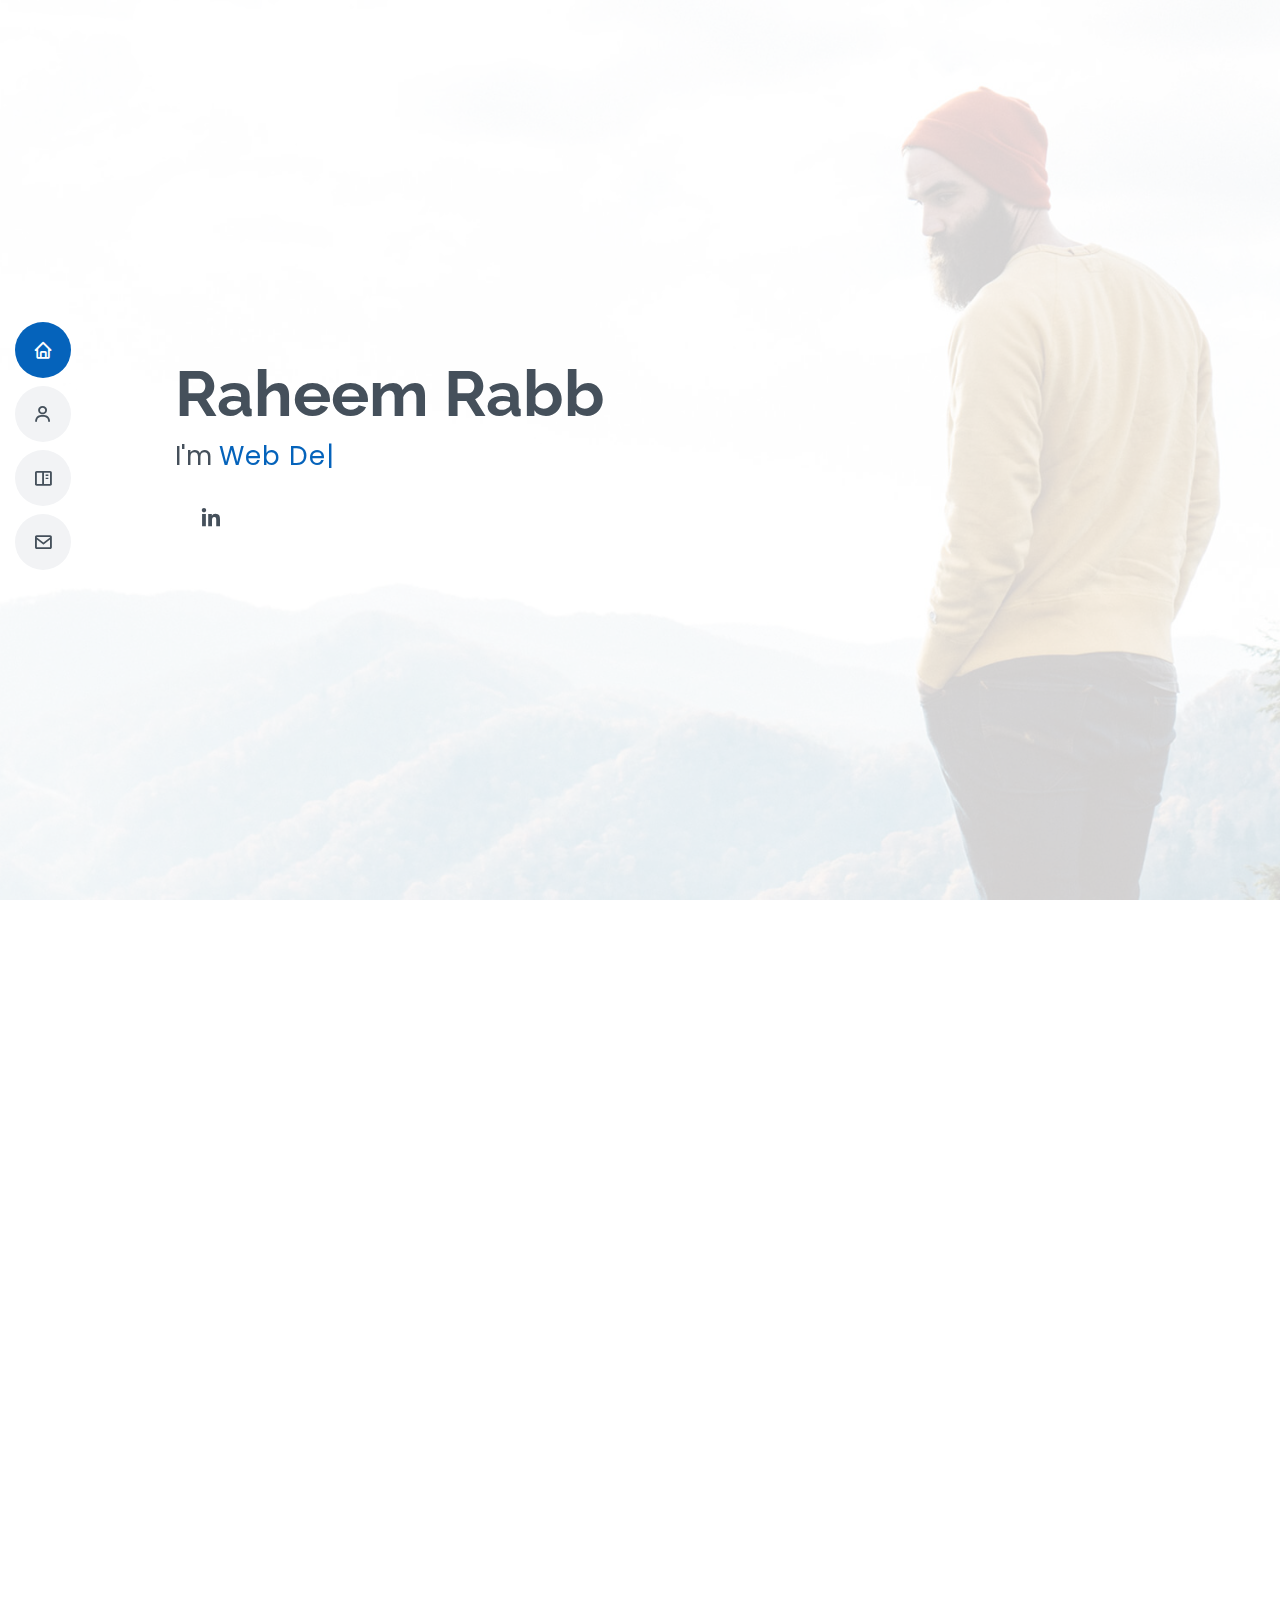
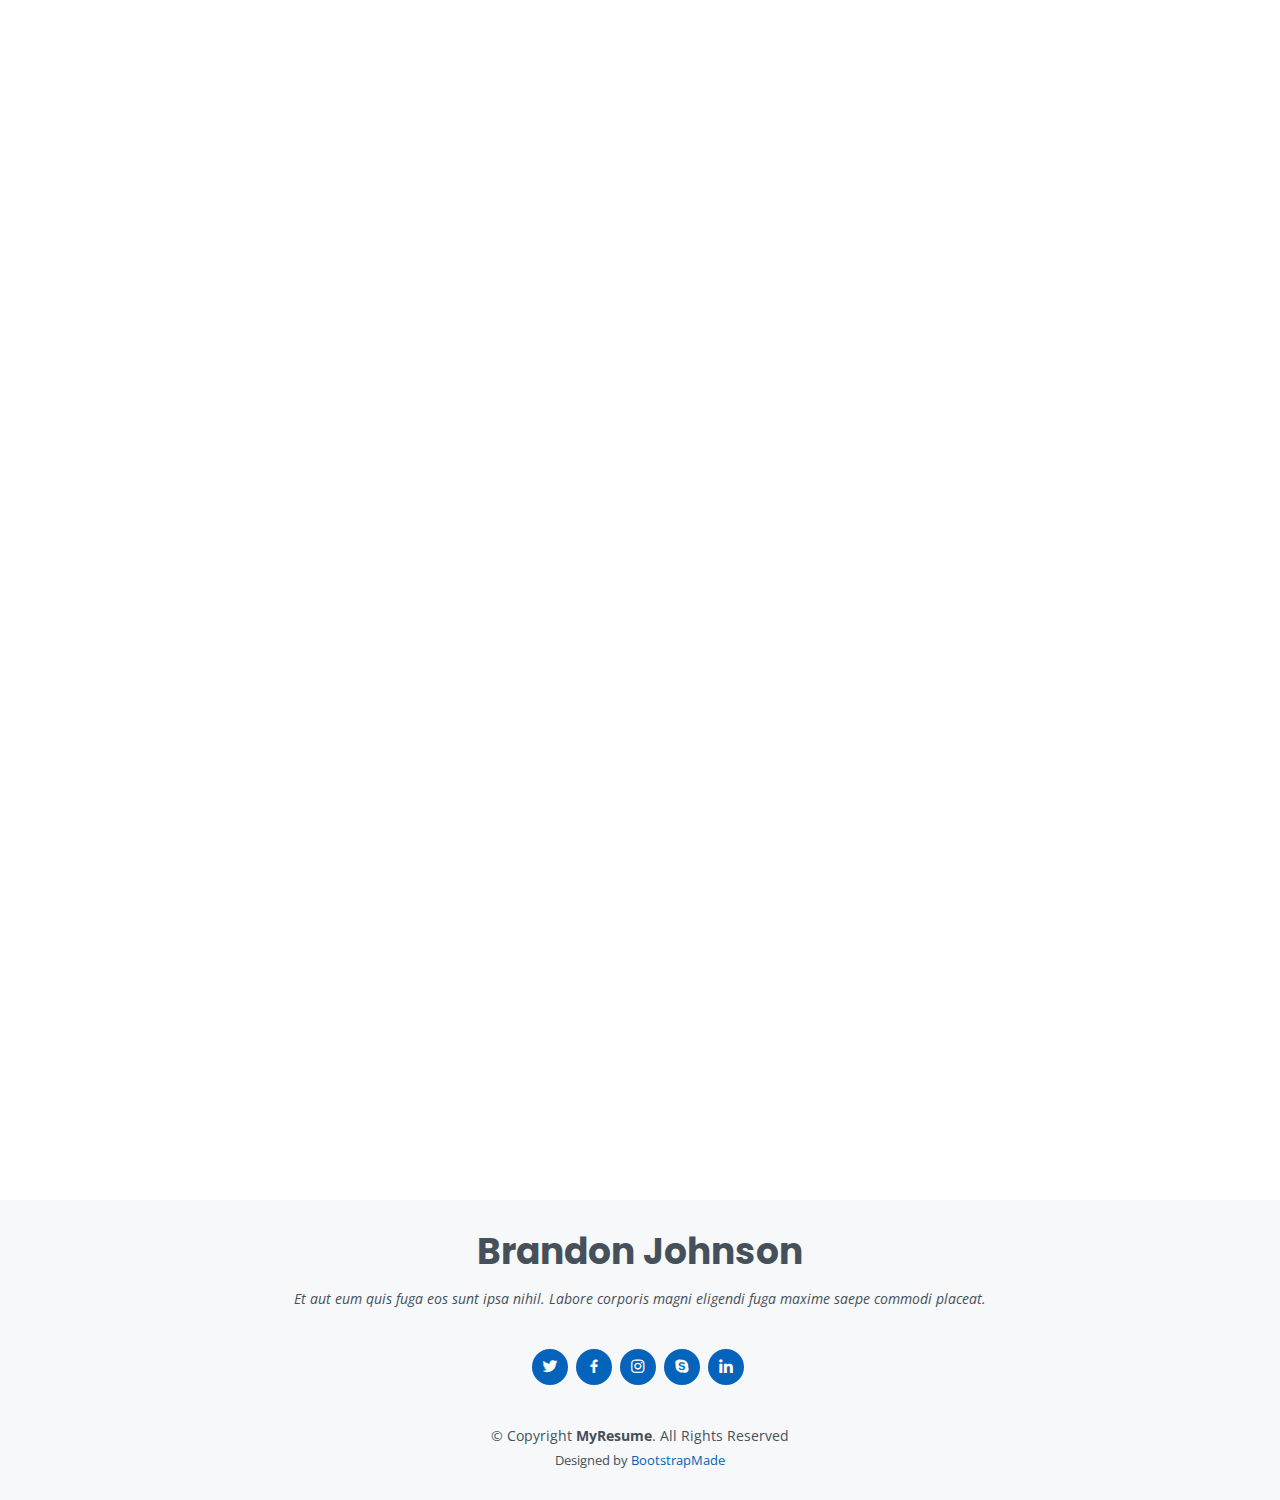
==== index.html @ be74f5a4 "Navbar.2" ====
<!DOCTYPE html>
<html lang="en">

<head>
  <meta charset="utf-8">
  <meta content="width=device-width, initial-scale=1.0" name="viewport">

  <title>MyResume Bootstrap Template - Index</title>
  <meta content="" name="description">
  <meta content="" name="keywords">

  <!-- Favicons -->
  <link href="assets/img/favicon.png" rel="icon">
  <link href="assets/img/apple-touch-icon.png" rel="apple-touch-icon">

  <!-- Google Fonts -->
  <link href="https://fonts.googleapis.com/css?family=Open+Sans:300,300i,400,400i,600,600i,700,700i|Raleway:300,300i,400,400i,500,500i,600,600i,700,700i|Poppins:300,300i,400,400i,500,500i,600,600i,700,700i" rel="stylesheet">

  <!-- Vendor CSS Files -->
  <link href="assets/vendor/bootstrap/css/bootstrap.min.css" rel="stylesheet">
  <link href="assets/vendor/icofont/icofont.min.css" rel="stylesheet">
  <link href="assets/vendor/boxicons/css/boxicons.min.css" rel="stylesheet">
  <link href="assets/vendor/venobox/venobox.css" rel="stylesheet">
  <link href="assets/vendor/owl.carousel/assets/owl.carousel.min.css" rel="stylesheet">
  <link href="assets/vendor/aos/aos.css" rel="stylesheet">

  <!-- Template Main CSS File -->
  <link href="assets/css/style.css" rel="stylesheet">

  <!-- =======================================================
  * Template Name: MyResume - v2.2.1
  * Template URL: https://bootstrapmade.com/free-html-bootstrap-template-my-resume/
  * Author: BootstrapMade.com
  * License: https://bootstrapmade.com/license/
  ======================================================== -->
</head>

<body>

  <!-- ======= Mobile nav toggle button ======= -->
  <button type="button" class="mobile-nav-toggle d-xl-none"><i class="icofont-navigation-menu"></i></button>

  <!-- ======= Header ======= -->
  <header id="header" class="d-flex flex-column justify-content-center">

    <nav class="nav-menu">
      <ul>
        <li class="active"><a href="#hero"><i class="bx bx-home"></i> <span>Home</span></a></li>
        <li><a href="#about"><i class="bx bx-user"></i> <span>About</span></a></li>
        <li><a href="#portfolio"><i class="bx bx-book-content"></i> <span>Portfolio</span></a></li>
        <li><a href="#contact"><i class="bx bx-envelope"></i> <span>Contact</span></a></li>
      </ul>
    </nav><!-- .nav-menu -->

  </header><!-- End Header -->

  <!-- ======= Hero Section ======= -->
  <section id="hero" class="d-flex flex-column justify-content-center">
    <div class="container" data-aos="zoom-in" data-aos-delay="100">
      <h1>Raheem Rabb</h1>
      <p>I'm <span class="typed" data-typed-items="Web Developer"></span></p>
      <div class="social-links">
        <a href="#" class="GitHub"><i class="bx bxl-GitHub"></i></a>
        <a href="#" class="linkedin"><i class="bx bxl-linkedin"></i></a>
      </div>
    </div>
  </section><!-- End Hero -->

  <main id="main">

    <!-- ======= About Section ======= -->
    <section id="about" class="about">
      <div class="container" data-aos="fade-up">

        <div class="section-title">
          <h2>About</h2>
          <p>hah dolores commodi suscipit. Necessitatibus eius consequatur ex aliquid fuga eum quidem. Sit sint consectetur velit. Quisquam quos quisquam cupiditate. Et nemo qui impedit suscipit alias ea. Quia fugiat sit in iste officiis commodi quidem hic quas.</p>
        </div>

        <div class="row">
          <div class="col-lg-4">
            <img src="assets/img/profile-img.jpg" class="img-fluid" alt="">
          </div>
          <div class="col-lg-8 pt-4 pt-lg-0 content">
            <h3>UI/UX Designer &amp; Web Developer.</h3>
            <p class="font-italic">
              Lorem ipsum dolor sit amet, consectetur adipiscing elit, sed do eiusmod tempor incididunt ut labore et dolore
              magna aliqua.
            </p>
            <div class="row">
              <div class="col-lg-6">
                <ul>
                  <li><i class="icofont-rounded-right"></i> <strong>Birthday:</strong> 1 May 1995</li>
                  <li><i class="icofont-rounded-right"></i> <strong>Website:</strong> www.example.com</li>
                  <li><i class="icofont-rounded-right"></i> <strong>Phone:</strong> +123 456 7890</li>
                  <li><i class="icofont-rounded-right"></i> <strong>City:</strong> City : New York, USA</li>
                </ul>
              </div>
              <div class="col-lg-6">
                <ul>
                  <li><i class="icofont-rounded-right"></i> <strong>Age:</strong> 30</li>
                  <li><i class="icofont-rounded-right"></i> <strong>Degree:</strong> Master</li>
                  <li><i class="icofont-rounded-right"></i> <strong>PhEmailone:</strong> email@example.com</li>
                  <li><i class="icofont-rounded-right"></i> <strong>Freelance:</strong> Available</li>
                </ul>
              </div>
            </div>
            <p>
              Officiis eligendi itaque labore et dolorum mollitia officiis optio vero. Quisquam sunt adipisci omnis et ut. Nulla accusantium dolor incidunt officia tempore. Et eius omnis.
              Cupiditate ut dicta maxime officiis quidem quia. Sed et consectetur qui quia repellendus itaque neque. Aliquid amet quidem ut quaerat cupiditate. Ab et eum qui repellendus omnis culpa magni laudantium dolores.
            </p>
          </div>
        </div>

      </div>
    </section><!-- End About Section -->

    <!-- ======= Facts Section ======= -->
    <section id="facts" class="facts">
      <div class="container" data-aos="fade-up">

        <div class="section-title">
          <h2>Facts</h2>
          <p>Magnam dolores commodi suscipit. Necessitatibus eius consequatur ex aliquid fuga eum quidem. Sit sint consectetur velit. Quisquam quos quisquam cupiditate. Et nemo qui impedit suscipit alias ea. Quia fugiat sit in iste officiis commodi quidem hic quas.</p>
        </div>

        <div class="row">

          <div class="col-lg-3 col-md-6">
            <div class="count-box">
              <i class="icofont-simple-smile"></i>
              <span data-toggle="counter-up">232</span>
              <p>Happy Clients</p>
            </div>
          </div>

          <div class="col-lg-3 col-md-6 mt-5 mt-md-0">
            <div class="count-box">
              <i class="icofont-document-folder"></i>
              <span data-toggle="counter-up">521</span>
              <p>Projects</p>
            </div>
          </div>

          <div class="col-lg-3 col-md-6 mt-5 mt-lg-0">
            <div class="count-box">
              <i class="icofont-live-support"></i>
              <span data-toggle="counter-up">1,463</span>
              <p>Hours Of Support</p>
            </div>
          </div>

          <div class="col-lg-3 col-md-6 mt-5 mt-lg-0">
            <div class="count-box">
              <i class="icofont-users-alt-5"></i>
              <span data-toggle="counter-up">15</span>
              <p>Hard Workers</p>
            </div>
          </div>

        </div>

      </div>
    </section><!-- End Facts Section -->

    <!-- ======= Skills Section ======= -->
    <section id="skills" class="skills section-bg">
      <div class="container" data-aos="fade-up">

        <div class="section-title">
          <h2>Skills</h2>
          <p>Magnam dolores commodi suscipit. Necessitatibus eius consequatur ex aliquid fuga eum quidem. Sit sint consectetur velit. Quisquam quos quisquam cupiditate. Et nemo qui impedit suscipit alias ea. Quia fugiat sit in iste officiis commodi quidem hic quas.</p>
        </div>

        <div class="row skills-content">

          <div class="col-lg-6">

            <div class="progress">
              <span class="skill">HTML <i class="val">100%</i></span>
              <div class="progress-bar-wrap">
                <div class="progress-bar" role="progressbar" aria-valuenow="100" aria-valuemin="0" aria-valuemax="100"></div>
              </div>
            </div>

            <div class="progress">
              <span class="skill">CSS <i class="val">90%</i></span>
              <div class="progress-bar-wrap">
                <div class="progress-bar" role="progressbar" aria-valuenow="90" aria-valuemin="0" aria-valuemax="100"></div>
              </div>
            </div>

            <div class="progress">
              <span class="skill">JavaScript <i class="val">75%</i></span>
              <div class="progress-bar-wrap">
                <div class="progress-bar" role="progressbar" aria-valuenow="75" aria-valuemin="0" aria-valuemax="100"></div>
              </div>
            </div>

          </div>

          <div class="col-lg-6">

            <div class="progress">
              <span class="skill">PHP <i class="val">80%</i></span>
              <div class="progress-bar-wrap">
                <div class="progress-bar" role="progressbar" aria-valuenow="80" aria-valuemin="0" aria-valuemax="100"></div>
              </div>
            </div>

            <div class="progress">
              <span class="skill">WordPress/CMS <i class="val">90%</i></span>
              <div class="progress-bar-wrap">
                <div class="progress-bar" role="progressbar" aria-valuenow="90" aria-valuemin="0" aria-valuemax="100"></div>
              </div>
            </div>

            <div class="progress">
              <span class="skill">Photoshop <i class="val">55%</i></span>
              <div class="progress-bar-wrap">
                <div class="progress-bar" role="progressbar" aria-valuenow="55" aria-valuemin="0" aria-valuemax="100"></div>
              </div>
            </div>

          </div>

        </div>

      </div>
    </section><!-- End Skills Section -->

    <!-- ======= Resume Section ======= -->
    <section id="resume" class="resume">
      <div class="container" data-aos="fade-up">

        <div class="section-title">
          <h2>Resume</h2>
          <p>Magnam dolores commodi suscipit. Necessitatibus eius consequatur ex aliquid fuga eum quidem. Sit sint consectetur velit. Quisquam quos quisquam cupiditate. Et nemo qui impedit suscipit alias ea. Quia fugiat sit in iste officiis commodi quidem hic quas.</p>
        </div>

        <div class="row">
          <div class="col-lg-6">
            <h3 class="resume-title">Sumary</h3>
            <div class="resume-item pb-0">
              <h4>Brandon Johnson</h4>
              <p><em>Innovative and deadline-driven Graphic Designer with 3+ years of experience designing and developing user-centered digital/print marketing material from initial concept to final, polished deliverable.</em></p>
              <ul>
                <li>Portland par 127,Orlando, FL</li>
                <li>(123) 456-7891</li>
                <li>alice.barkley@example.com</li>
              </ul>
            </div>

            <h3 class="resume-title">Education</h3>
            <div class="resume-item">
              <h4>Master of Fine Arts &amp; Graphic Design</h4>
              <h5>2015 - 2016</h5>
              <p><em>Rochester Institute of Technology, Rochester, NY</em></p>
              <p>Qui deserunt veniam. Et sed aliquam labore tempore sed quisquam iusto autem sit. Ea vero voluptatum qui ut dignissimos deleniti nerada porti sand markend</p>
            </div>
            <div class="resume-item">
              <h4>Bachelor of Fine Arts &amp; Graphic Design</h4>
              <h5>2010 - 2014</h5>
              <p><em>Rochester Institute of Technology, Rochester, NY</em></p>
              <p>Quia nobis sequi est occaecati aut. Repudiandae et iusto quae reiciendis et quis Eius vel ratione eius unde vitae rerum voluptates asperiores voluptatem Earum molestiae consequatur neque etlon sader mart dila</p>
            </div>
          </div>
          <div class="col-lg-6">
            <h3 class="resume-title">Professional Experience</h3>
            <div class="resume-item">
              <h4>Senior graphic design specialist</h4>
              <h5>2019 - Present</h5>
              <p><em>Experion, New York, NY </em></p>
              <ul>
                <li>Lead in the design, development, and implementation of the graphic, layout, and production communication materials</li>
                <li>Delegate tasks to the 7 members of the design team and provide counsel on all aspects of the project. </li>
                <li>Supervise the assessment of all graphic materials in order to ensure quality and accuracy of the design</li>
                <li>Oversee the efficient use of production project budgets ranging from $2,000 - $25,000</li>
              </ul>
            </div>
            <div class="resume-item">
              <h4>Graphic design specialist</h4>
              <h5>2017 - 2018</h5>
              <p><em>Stepping Stone Advertising, New York, NY</em></p>
              <ul>
                <li>Developed numerous marketing programs (logos, brochures,infographics, presentations, and advertisements).</li>
                <li>Managed up to 5 projects or tasks at a given time while under pressure</li>
                <li>Recommended and consulted with clients on the most appropriate graphic design</li>
                <li>Created 4+ design presentations and proposals a month for clients and account managers</li>
              </ul>
            </div>
          </div>
        </div>

      </div>
    </section><!-- End Resume Section -->

    <!-- ======= Portfolio Section ======= -->
    <section id="portfolio" class="portfolio section-bg">
      <div class="container" data-aos="fade-up">

        <div class="section-title">
          <h2>Portfolio</h2>
          <p>Magnam dolores commodi suscipit. Necessitatibus eius consequatur ex aliquid fuga eum quidem. Sit sint consectetur velit. Quisquam quos quisquam cupiditate. Et nemo qui impedit suscipit alias ea. Quia fugiat sit in iste officiis commodi quidem hic quas.</p>
        </div>

        <div class="row">
          <div class="col-lg-12 d-flex justify-content-center" data-aos="fade-up" data-aos-delay="100">
            <ul id="portfolio-flters">
              <li data-filter="*" class="filter-active">All</li>
              <li data-filter=".filter-app">App</li>
              <li data-filter=".filter-card">Card</li>
              <li data-filter=".filter-web">Web</li>
            </ul>
          </div>
        </div>

        <div class="row portfolio-container" data-aos="fade-up" data-aos-delay="200">

          <div class="col-lg-4 col-md-6 portfolio-item filter-app">
            <div class="portfolio-wrap">
              <img src="assets/img/portfolio/portfolio-1.jpg" class="img-fluid" alt="">
              <div class="portfolio-info">
                <h4>App 1</h4>
                <p>App</p>
                <div class="portfolio-links">
                  <a href="assets/img/portfolio/portfolio-1.jpg" data-gall="portfolioGallery" class="venobox" title="App 1"><i class="bx bx-plus"></i></a>
                  <a href="portfolio-details.html" data-gall="portfolioDetailsGallery" data-vbtype="iframe" class="venobox" title="Portfolio Details"><i class="bx bx-link"></i></a>
                </div>
              </div>
            </div>
          </div>

          <div class="col-lg-4 col-md-6 portfolio-item filter-web">
            <div class="portfolio-wrap">
              <img src="assets/img/portfolio/portfolio-2.jpg" class="img-fluid" alt="">
              <div class="portfolio-info">
                <h4>Web 3</h4>
                <p>Web</p>
                <div class="portfolio-links">
                  <a href="assets/img/portfolio/portfolio-2.jpg" data-gall="portfolioGallery" class="venobox" title="Web 3"><i class="bx bx-plus"></i></a>
                  <a href="portfolio-details.html" data-gall="portfolioDetailsGallery" data-vbtype="iframe" class="venobox" title="Portfolio Details"><i class="bx bx-link"></i></a>
                </div>
              </div>
            </div>
          </div>

          <div class="col-lg-4 col-md-6 portfolio-item filter-app">
            <div class="portfolio-wrap">
              <img src="assets/img/portfolio/portfolio-3.jpg" class="img-fluid" alt="">
              <div class="portfolio-info">
                <h4>App 2</h4>
                <p>App</p>
                <div class="portfolio-links">
                  <a href="assets/img/portfolio/portfolio-3.jpg" data-gall="portfolioGallery" class="venobox" title="App 2"><i class="bx bx-plus"></i></a>
                  <a href="portfolio-details.html" data-gall="portfolioDetailsGallery" data-vbtype="iframe" class="venobox" title="Portfolio Details"><i class="bx bx-link"></i></a>
                </div>
              </div>
            </div>
          </div>

          <div class="col-lg-4 col-md-6 portfolio-item filter-card">
            <div class="portfolio-wrap">
              <img src="assets/img/portfolio/portfolio-4.jpg" class="img-fluid" alt="">
              <div class="portfolio-info">
                <h4>Card 2</h4>
                <p>Card</p>
                <div class="portfolio-links">
                  <a href="assets/img/portfolio/portfolio-4.jpg" data-gall="portfolioGallery" class="venobox" title="Card 2"><i class="bx bx-plus"></i></a>
                  <a href="portfolio-details.html" data-gall="portfolioDetailsGallery" data-vbtype="iframe" class="venobox" title="Portfolio Details"><i class="bx bx-link"></i></a>
                </div>
              </div>
            </div>
          </div>

          <div class="col-lg-4 col-md-6 portfolio-item filter-web">
            <div class="portfolio-wrap">
              <img src="assets/img/portfolio/portfolio-5.jpg" class="img-fluid" alt="">
              <div class="portfolio-info">
                <h4>Web 2</h4>
                <p>Web</p>
                <div class="portfolio-links">
                  <a href="assets/img/portfolio/portfolio-5.jpg" data-gall="portfolioGallery" class="venobox" title="Web 2"><i class="bx bx-plus"></i></a>
                  <a href="portfolio-details.html" data-gall="portfolioDetailsGallery" data-vbtype="iframe" class="venobox" title="Portfolio Details"><i class="bx bx-link"></i></a>
                </div>
              </div>
            </div>
          </div>

          <div class="col-lg-4 col-md-6 portfolio-item filter-app">
            <div class="portfolio-wrap">
              <img src="assets/img/portfolio/portfolio-6.jpg" class="img-fluid" alt="">
              <div class="portfolio-info">
                <h4>App 3</h4>
                <p>App</p>
                <div class="portfolio-links">
                  <a href="assets/img/portfolio/portfolio-6.jpg" data-gall="portfolioGallery" class="venobox" title="App 3"><i class="bx bx-plus"></i></a>
                  <a href="portfolio-details.html" data-gall="portfolioDetailsGallery" data-vbtype="iframe" class="venobox" title="Portfolio Details"><i class="bx bx-link"></i></a>
                </div>
              </div>
            </div>
          </div>

          <div class="col-lg-4 col-md-6 portfolio-item filter-card">
            <div class="portfolio-wrap">
              <img src="assets/img/portfolio/portfolio-7.jpg" class="img-fluid" alt="">
              <div class="portfolio-info">
                <h4>Card 1</h4>
                <p>Card</p>
                <div class="portfolio-links">
                  <a href="assets/img/portfolio/portfolio-7.jpg" data-gall="portfolioGallery" class="venobox" title="Card 1"><i class="bx bx-plus"></i></a>
                  <a href="portfolio-details.html" data-gall="portfolioDetailsGallery" data-vbtype="iframe" class="venobox" title="Portfolio Details"><i class="bx bx-link"></i></a>
                </div>
              </div>
            </div>
          </div>

          <div class="col-lg-4 col-md-6 portfolio-item filter-card">
            <div class="portfolio-wrap">
              <img src="assets/img/portfolio/portfolio-8.jpg" class="img-fluid" alt="">
              <div class="portfolio-info">
                <h4>Card 3</h4>
                <p>Card</p>
                <div class="portfolio-links">
                  <a href="assets/img/portfolio/portfolio-8.jpg" data-gall="portfolioGallery" class="venobox" title="Card 3"><i class="bx bx-plus"></i></a>
                  <a href="portfolio-details.html" data-gall="portfolioDetailsGallery" data-vbtype="iframe" class="venobox" title="Portfolio Details"><i class="bx bx-link"></i></a>
                </div>
              </div>
            </div>
          </div>

          <div class="col-lg-4 col-md-6 portfolio-item filter-web">
            <div class="portfolio-wrap">
              <img src="assets/img/portfolio/portfolio-9.jpg" class="img-fluid" alt="">
              <div class="portfolio-info">
                <h4>Web 3</h4>
                <p>Web</p>
                <div class="portfolio-links">
                  <a href="assets/img/portfolio/portfolio-9.jpg" data-gall="portfolioGallery" class="venobox" title="Web 3"><i class="bx bx-plus"></i></a>
                  <a href="portfolio-details.html" data-gall="portfolioDetailsGallery" data-vbtype="iframe" class="venobox" title="Portfolio Details"><i class="bx bx-link"></i></a>
                </div>
              </div>
            </div>
          </div>

        </div>

      </div>
    </section><!-- End Portfolio Section -->
    <!-- ======= Testimonials Section ======= -->
    <section id="testimonials" class="testimonials section-bg">
      <div class="container" data-aos="fade-up">

        <div class="section-title">
          <h2>Testimonials</h2>
        </div>

        <div class="owl-carousel testimonials-carousel" data-aos="zoom-in" data-aos-delay="100">

          <div class="testimonial-item">
            <img src="assets/img/testimonials/testimonials-1.jpg" class="testimonial-img" alt="">
            <h3>Saul Goodman</h3>
            <h4>Ceo &amp; Founder</h4>
            <p>
              <i class="bx bxs-quote-alt-left quote-icon-left"></i>
              Proin iaculis purus consequat sem cure digni ssim donec porttitora entum suscipit rhoncus. Accusantium quam, ultricies eget id, aliquam eget nibh et. Maecen aliquam, risus at semper.
              <i class="bx bxs-quote-alt-right quote-icon-right"></i>
            </p>
          </div>

          <div class="testimonial-item">
            <img src="assets/img/testimonials/testimonials-2.jpg" class="testimonial-img" alt="">
            <h3>Sara Wilsson</h3>
            <h4>Designer</h4>
            <p>
              <i class="bx bxs-quote-alt-left quote-icon-left"></i>
              Export tempor illum tamen malis malis eram quae irure esse labore quem cillum quid cillum eram malis quorum velit fore eram velit sunt aliqua noster fugiat irure amet legam anim culpa.
              <i class="bx bxs-quote-alt-right quote-icon-right"></i>
            </p>
          </div>

          <div class="testimonial-item">
            <img src="assets/img/testimonials/testimonials-3.jpg" class="testimonial-img" alt="">
            <h3>Jena Karlis</h3>
            <h4>Store Owner</h4>
            <p>
              <i class="bx bxs-quote-alt-left quote-icon-left"></i>
              Enim nisi quem export duis labore cillum quae magna enim sint quorum nulla quem veniam duis minim tempor labore quem eram duis noster aute amet eram fore quis sint minim.
              <i class="bx bxs-quote-alt-right quote-icon-right"></i>
            </p>
          </div>

          <div class="testimonial-item">
            <img src="assets/img/testimonials/testimonials-4.jpg" class="testimonial-img" alt="">
            <h3>Matt Brandon</h3>
            <h4>Freelancer</h4>
            <p>
              <i class="bx bxs-quote-alt-left quote-icon-left"></i>
              Fugiat enim eram quae cillum dolore dolor amet nulla culpa multos export minim fugiat minim velit minim dolor enim duis veniam ipsum anim magna sunt elit fore quem dolore labore illum veniam.
              <i class="bx bxs-quote-alt-right quote-icon-right"></i>
            </p>
          </div>

          <div class="testimonial-item">
            <img src="assets/img/testimonials/testimonials-5.jpg" class="testimonial-img" alt="">
            <h3>John Larson</h3>
            <h4>Entrepreneur</h4>
            <p>
              <i class="bx bxs-quote-alt-left quote-icon-left"></i>
              Quis quorum aliqua sint quem legam fore sunt eram irure aliqua veniam tempor noster veniam enim culpa labore duis sunt culpa nulla illum cillum fugiat legam esse veniam culpa fore nisi cillum quid.
              <i class="bx bxs-quote-alt-right quote-icon-right"></i>
            </p>
          </div>

        </div>

      </div>
    </section><!-- End Testimonials Section -->

    <!-- ======= Contact Section ======= -->
    <section id="contact" class="contact">
      <div class="container" data-aos="fade-up">

        <div class="section-title">
          <h2>Contact</h2>
        </div>

        <div class="row mt-1">

          <div class="col-lg-4">
            <div class="info">
              <div class="address">
                <i class="icofont-google-map"></i>
                <h4>Location:</h4>
                <p>A108 Adam Street, New York, NY 535022</p>
              </div>

              <div class="email">
                <i class="icofont-envelope"></i>
                <h4>Email:</h4>
                <p>info@example.com</p>
              </div>

              <div class="phone">
                <i class="icofont-phone"></i>
                <h4>Call:</h4>
                <p>+1 5589 55488 55s</p>
              </div>

            </div>

          </div>

          <div class="col-lg-8 mt-5 mt-lg-0">

            <form action="forms/contact.php" method="post" role="form" class="php-email-form">
              <div class="form-row">
                <div class="col-md-6 form-group">
                  <input type="text" name="name" class="form-control" id="name" placeholder="Your Name" data-rule="minlen:4" data-msg="Please enter at least 4 chars" />
                  <div class="validate"></div>
                </div>
                <div class="col-md-6 form-group">
                  <input type="email" class="form-control" name="email" id="email" placeholder="Your Email" data-rule="email" data-msg="Please enter a valid email" />
                  <div class="validate"></div>
                </div>
              </div>
              <div class="form-group">
                <input type="text" class="form-control" name="subject" id="subject" placeholder="Subject" data-rule="minlen:4" data-msg="Please enter at least 8 chars of subject" />
                <div class="validate"></div>
              </div>
              <div class="form-group">
                <textarea class="form-control" name="message" rows="5" data-rule="required" data-msg="Please write something for us" placeholder="Message"></textarea>
                <div class="validate"></div>
              </div>
              <div class="mb-3">
                <div class="loading">Loading</div>
                <div class="error-message"></div>
                <div class="sent-message">Your message has been sent. Thank you!</div>
              </div>
              <div class="text-center"><button type="submit">Send Message</button></div>
            </form>

          </div>

        </div>

      </div>
    </section><!-- End Contact Section -->

  </main><!-- End #main -->

  <!-- ======= Footer ======= -->
  <footer id="footer">
    <div class="container">
      <h3>Brandon Johnson</h3>
      <p>Et aut eum quis fuga eos sunt ipsa nihil. Labore corporis magni eligendi fuga maxime saepe commodi placeat.</p>
      <div class="social-links">
        <a href="#" class="twitter"><i class="bx bxl-twitter"></i></a>
        <a href="#" class="facebook"><i class="bx bxl-facebook"></i></a>
        <a href="#" class="instagram"><i class="bx bxl-instagram"></i></a>
        <a href="#" class="google-plus"><i class="bx bxl-skype"></i></a>
        <a href="#" class="linkedin"><i class="bx bxl-linkedin"></i></a>
      </div>
      <div class="copyright">
        &copy; Copyright <strong><span>MyResume</span></strong>. All Rights Reserved
      </div>
      <div class="credits">
        <!-- All the links in the footer should remain intact. -->
        <!-- You can delete the links only if you purchased the pro version. -->
        <!-- Licensing information: [license-url] -->
        <!-- Purchase the pro version with working PHP/AJAX contact form: https://bootstrapmade.com/free-html-bootstrap-template-my-resume/ -->
        Designed by <a href="https://bootstrapmade.com/">BootstrapMade</a>
      </div>
    </div>
  </footer><!-- End Footer -->

  <a href="#" class="back-to-top"><i class="bx bx-up-arrow-alt"></i></a>
  <div id="preloader"></div>

  <!-- Vendor JS Files -->
  <script src="assets/vendor/jquery/jquery.min.js"></script>
  <script src="assets/vendor/bootstrap/js/bootstrap.bundle.min.js"></script>
  <script src="assets/vendor/jquery.easing/jquery.easing.min.js"></script>
  <script src="assets/vendor/php-email-form/validate.js"></script>
  <script src="assets/vendor/waypoints/jquery.waypoints.min.js"></script>
  <script src="assets/vendor/counterup/counterup.min.js"></script>
  <script src="assets/vendor/isotope-layout/isotope.pkgd.min.js"></script>
  <script src="assets/vendor/venobox/venobox.min.js"></script>
  <script src="assets/vendor/owl.carousel/owl.carousel.min.js"></script>
  <script src="assets/vendor/typed.js/typed.min.js"></script>
  <script src="assets/vendor/aos/aos.js"></script>

  <!-- Template Main JS File -->
  <script src="assets/js/main.js"></script>

</body>

</html>
---- assets/vendor/venobox/venobox.css ----
/* ------ venobox.css --------*/
.vbox-overlay *, .vbox-overlay *:before, .vbox-overlay *:after{
    -webkit-backface-visibility: hidden;
    -webkit-box-sizing:border-box;
    -moz-box-sizing:border-box;
    box-sizing:border-box;
}
.vbox-overlay * { 
    -webkit-backface-visibility: visible;
    backface-visibility: visible;
}
.vbox-overlay{
    display: -webkit-flex;
    display: flex;
    -webkit-flex-direction: column;
    flex-direction: column;
    -webkit-justify-content: center;
    justify-content: center;
    -webkit-align-items: center;
    align-items: center;
    position: fixed;
    left: 0;
    top: 0;
    bottom: 0;
    right: 0;
    z-index: 999999;
}

/* ----- navigation ----- */
.vbox-title{
    width: 100%;
    height: 40px;
    float: left;
    text-align: center;
    line-height: 28px;
    font-size: 12px;
    padding: 6px 50px;
    overflow: hidden;
    position: fixed;
    display: none;
    left: 0;
    z-index: 89;
}
.vbox-close{
    cursor: pointer;
    position: fixed;
    top: -1px;
    right: 0;
    width: 50px;
    height: 40px;
    padding: 6px;
    display: block;
    background-position:10px center;
    overflow: hidden;
    font-size: 24px;
    line-height: 1;
    text-align: center;
    z-index: 99;
}
.vbox-left{
    cursor: pointer;
    position: fixed;
    left: 0;
    height: 40px;
    overflow: hidden;
    line-height: 28px;
    font-size: 12px;
    z-index: 99;
    display: flex;
    align-items:center;
}
.vbox-num{
    display: inline-block;
    margin: 6px 0 6px 15px;
}
/* ----- Social share ----- */
.vbox-share{
    line-height: 28px;
    font-size: 12px;
    overflow: hidden;
    position: fixed;
    left: 0;
    z-index: 98;
    display: flex;
    align-items:center;
    justify-content: center;
    width: 100%;
    text-align: center;
}
.vbox-share svg{
    max-height: 28px;
    width: 28px;
    z-index: 10;
    margin-left: 12px;
    margin-top: 6px;
    margin-bottom: 6px;
    vertical-align: middle;
}


/* ----- navigation ARROWS ----- */
.vbox-next, .vbox-prev{
    position: fixed;
    top: 50%;
    margin-top: -15px;
    overflow: hidden;
    cursor: pointer;
    display: block;
    width: 45px;
    height: 45px;
    z-index: 99;
}
.vbox-next span, .vbox-prev span{
    position: relative;
    width: 20px;
    height: 20px;
    border: 2px solid transparent;
    border-top-color: #B6B6B6;
    border-right-color: #B6B6B6;
    text-indent: -100px;
    position: absolute;
    top: 8px;
    display: block;
}
.vbox-prev{
    left: 15px;
}
.vbox-next{
    right: 15px;
}
.vbox-prev span{
    left: 10px;
    -ms-transform: rotate(-135deg);
    -webkit-transform: rotate(-135deg);
    transform: rotate(-135deg);
}
.vbox-next span{
    -ms-transform: rotate(45deg);
    -webkit-transform: rotate(45deg);
    transform: rotate(45deg);
    right: 10px;
}
/* ------- inline window ------ */
.vbox-inline{
    width: 420px;
    height: 315px;
    height: 70vh;
    padding: 10px;
    background: #fff;
    margin: 0 auto;
    overflow: auto;
    text-align: left;
}
/* ------- Video & iFrames window ------ */
.venoframe{
    max-width: 100%;
    width: 100%;
    border: none;
    width: 100%;
    height: 260px;
    height: 70vh;
}
.venoframe.vbvid{
    height: 260px;
}
@media (min-width: 768px) {
    .venoframe, .vbox-inline{
        width: 90%;
        height: 360px;
        height: 70vh;
    }
    .venoframe.vbvid{
        width: 640px;
        height: 360px;
    }
}
@media (min-width: 992px) {
    .venoframe, .vbox-inline{
        max-width: 1200px;
        width: 80%;
        height: 540px;
        height: 70vh;
    }
    .venoframe.vbvid{
        width: 960px;
        height: 540px;
    }
}
/* 
Please do NOT edit this part! 
or at least read this note: http://i.imgur.com/7C0ws9e.gif
*/
.vbox-open{
    overflow: hidden;
}
.vbox-container{
    position: absolute;
    left: 0;
    right: 0;
    top: 0;
    bottom: 0;
    overflow-x: hidden;
    overflow-y: scroll;
    overflow-scrolling: touch;
    -webkit-overflow-scrolling: touch;
    z-index: 20;
    max-height: 100%;

}

.vbox-content{
    text-align: center;
    float: left;
    width: 100%;
    position: relative;
    overflow: hidden;
    padding: 20px 4%;
}
.vbox-container img{
    max-width: 100%;
    height: auto;
}
.vbox-figlio{
    box-shadow: 0 0 12px rgba(0,0,0,0.19), 0 6px 6px rgba(0,0,0,0.23);
    max-width: 100%;
    text-align: initial;
}
img.vbox-figlio{
    -webkit-user-select: none;
-khtml-user-select: none;
-moz-user-select: none;
-o-user-select: none;
user-select: none;
}
.vbox-content.swipe-left{
    margin-left: -200px !important;
}
.vbox-content.swipe-right{
    margin-left: 200px !important;
}
.vbox-animated{
    webkit-transition: margin 300ms ease-out;
    transition: margin 300ms ease-out;
}

/* ---------- preloader ----------
 * SPINKIT 
 * http://tobiasahlin.com/spinkit/
-------------------------------- */
.sk-double-bounce,.sk-rotating-plane{width:40px;height:40px;margin:40px auto}.sk-rotating-plane{background-color:#333;-webkit-animation:sk-rotatePlane 1.2s infinite ease-in-out;animation:sk-rotatePlane 1.2s infinite ease-in-out}@-webkit-keyframes sk-rotatePlane{0%{-webkit-transform:perspective(120px) rotateX(0) rotateY(0);transform:perspective(120px) rotateX(0) rotateY(0)}50%{-webkit-transform:perspective(120px) rotateX(-180.1deg) rotateY(0);transform:perspective(120px) rotateX(-180.1deg) rotateY(0)}100%{-webkit-transform:perspective(120px) rotateX(-180deg) rotateY(-179.9deg);transform:perspective(120px) rotateX(-180deg) rotateY(-179.9deg)}}@keyframes sk-rotatePlane{0%{-webkit-transform:perspective(120px) rotateX(0) rotateY(0);transform:perspective(120px) rotateX(0) rotateY(0)}50%{-webkit-transform:perspective(120px) rotateX(-180.1deg) rotateY(0);transform:perspective(120px) rotateX(-180.1deg) rotateY(0)}100%{-webkit-transform:perspective(120px) rotateX(-180deg) rotateY(-179.9deg);transform:perspective(120px) rotateX(-180deg) rotateY(-179.9deg)}}.sk-double-bounce{position:relative}.sk-double-bounce .sk-child{width:100%;height:100%;border-radius:50%;background-color:#333;opacity:.6;position:absolute;top:0;left:0;-webkit-animation:sk-doubleBounce 2s infinite ease-in-out;animation:sk-doubleBounce 2s infinite ease-in-out}.sk-chasing-dots .sk-child,.sk-spinner-pulse,.sk-three-bounce .sk-child{background-color:#333;border-radius:100%}.sk-double-bounce .sk-double-bounce2{-webkit-animation-delay:-1s;animation-delay:-1s}@-webkit-keyframes sk-doubleBounce{0%,100%{-webkit-transform:scale(0);transform:scale(0)}50%{-webkit-transform:scale(1);transform:scale(1)}}@keyframes sk-doubleBounce{0%,100%{-webkit-transform:scale(0);transform:scale(0)}50%{-webkit-transform:scale(1);transform:scale(1)}}.sk-wave{margin:40px auto;width:50px;height:40px;text-align:center;font-size:10px}.sk-wave .sk-rect{background-color:#333;height:100%;width:6px;display:inline-block;-webkit-animation:sk-waveStretchDelay 1.2s infinite ease-in-out;animation:sk-waveStretchDelay 1.2s infinite ease-in-out}.sk-wave .sk-rect1{-webkit-animation-delay:-1.2s;animation-delay:-1.2s}.sk-wave .sk-rect2{-webkit-animation-delay:-1.1s;animation-delay:-1.1s}.sk-wave .sk-rect3{-webkit-animation-delay:-1s;animation-delay:-1s}.sk-wave .sk-rect4{-webkit-animation-delay:-.9s;animation-delay:-.9s}.sk-wave .sk-rect5{-webkit-animation-delay:-.8s;animation-delay:-.8s}@-webkit-keyframes sk-waveStretchDelay{0%,100%,40%{-webkit-transform:scaleY(.4);transform:scaleY(.4)}20%{-webkit-transform:scaleY(1);transform:scaleY(1)}}@keyframes sk-waveStretchDelay{0%,100%,40%{-webkit-transform:scaleY(.4);transform:scaleY(.4)}20%{-webkit-transform:scaleY(1);transform:scaleY(1)}}.sk-wandering-cubes{margin:40px auto;width:40px;height:40px;position:relative}.sk-wandering-cubes .sk-cube{background-color:#333;width:10px;height:10px;position:absolute;top:0;left:0;-webkit-animation:sk-wanderingCube 1.8s ease-in-out -1.8s infinite both;animation:sk-wanderingCube 1.8s ease-in-out -1.8s infinite both}.sk-chasing-dots,.sk-spinner-pulse{width:40px;height:40px;margin:40px auto}.sk-wandering-cubes .sk-cube2{-webkit-animation-delay:-.9s;animation-delay:-.9s}@-webkit-keyframes sk-wanderingCube{0%{-webkit-transform:rotate(0);transform:rotate(0)}25%{-webkit-transform:translateX(30px) rotate(-90deg) scale(.5);transform:translateX(30px) rotate(-90deg) scale(.5)}50%{-webkit-transform:translateX(30px) translateY(30px) rotate(-179deg);transform:translateX(30px) translateY(30px) rotate(-179deg)}50.1%{-webkit-transform:translateX(30px) translateY(30px) rotate(-180deg);transform:translateX(30px) translateY(30px) rotate(-180deg)}75%{-webkit-transform:translateX(0) translateY(30px) rotate(-270deg) scale(.5);transform:translateX(0) translateY(30px) rotate(-270deg) scale(.5)}100%{-webkit-transform:rotate(-360deg);transform:rotate(-360deg)}}@keyframes sk-wanderingCube{0%{-webkit-transform:rotate(0);transform:rotate(0)}25%{-webkit-transform:translateX(30px) rotate(-90deg) scale(.5);transform:translateX(30px) rotate(-90deg) scale(.5)}50%{-webkit-transform:translateX(30px) translateY(30px) rotate(-179deg);transform:translateX(30px) translateY(30px) rotate(-179deg)}50.1%{-webkit-transform:translateX(30px) translateY(30px) rotate(-180deg);transform:translateX(30px) translateY(30px) rotate(-180deg)}75%{-webkit-transform:translateX(0) translateY(30px) rotate(-270deg) scale(.5);transform:translateX(0) translateY(30px) rotate(-270deg) scale(.5)}100%{-webkit-transform:rotate(-360deg);transform:rotate(-360deg)}}.sk-spinner-pulse{-webkit-animation:sk-pulseScaleOut 1s infinite ease-in-out;animation:sk-pulseScaleOut 1s infinite ease-in-out}@-webkit-keyframes sk-pulseScaleOut{0%{-webkit-transform:scale(0);transform:scale(0)}100%{-webkit-transform:scale(1);transform:scale(1);opacity:0}}@keyframes sk-pulseScaleOut{0%{-webkit-transform:scale(0);transform:scale(0)}100%{-webkit-transform:scale(1);transform:scale(1);opacity:0}}.sk-chasing-dots{position:relative;text-align:center;-webkit-animation:sk-chasingDotsRotate 2s infinite linear;animation:sk-chasingDotsRotate 2s infinite linear}.sk-chasing-dots .sk-child{width:60%;height:60%;display:inline-block;position:absolute;top:0;-webkit-animation:sk-chasingDotsBounce 2s infinite ease-in-out;animation:sk-chasingDotsBounce 2s infinite ease-in-out}.sk-chasing-dots .sk-dot2{top:auto;bottom:0;-webkit-animation-delay:-1s;animation-delay:-1s}@-webkit-keyframes sk-chasingDotsRotate{100%{-webkit-transform:rotate(360deg);transform:rotate(360deg)}}@keyframes sk-chasingDotsRotate{100%{-webkit-transform:rotate(360deg);transform:rotate(360deg)}}@-webkit-keyframes sk-chasingDotsBounce{0%,100%{-webkit-transform:scale(0);transform:scale(0)}50%{-webkit-transform:scale(1);transform:scale(1)}}@keyframes sk-chasingDotsBounce{0%,100%{-webkit-transform:scale(0);transform:scale(0)}50%{-webkit-transform:scale(1);transform:scale(1)}}.sk-three-bounce{margin:40px auto;width:80px;text-align:center}.sk-three-bounce .sk-child{width:20px;height:20px;display:inline-block;-webkit-animation:sk-three-bounce 1.4s ease-in-out 0s infinite both;animation:sk-three-bounce 1.4s ease-in-out 0s infinite both}.sk-circle .sk-child:before,.sk-fading-circle .sk-circle:before{display:block;border-radius:100%;content:'';background-color:#333}.sk-three-bounce .sk-bounce1{-webkit-animation-delay:-.32s;animation-delay:-.32s}.sk-three-bounce .sk-bounce2{-webkit-animation-delay:-.16s;animation-delay:-.16s}@-webkit-keyframes sk-three-bounce{0%,100%,80%{-webkit-transform:scale(0);transform:scale(0)}40%{-webkit-transform:scale(1);transform:scale(1)}}@keyframes sk-three-bounce{0%,100%,80%{-webkit-transform:scale(0);transform:scale(0)}40%{-webkit-transform:scale(1);transform:scale(1)}}.sk-circle{margin:40px auto;width:40px;height:40px;position:relative}.sk-circle .sk-child{width:100%;height:100%;position:absolute;left:0;top:0}.sk-circle .sk-child:before{margin:0 auto;width:15%;height:15%;-webkit-animation:sk-circleBounceDelay 1.2s infinite ease-in-out both;animation:sk-circleBounceDelay 1.2s infinite ease-in-out both}.sk-circle .sk-circle2{-webkit-transform:rotate(30deg);-ms-transform:rotate(30deg);transform:rotate(30deg)}.sk-circle .sk-circle3{-webkit-transform:rotate(60deg);-ms-transform:rotate(60deg);transform:rotate(60deg)}.sk-circle .sk-circle4{-webkit-transform:rotate(90deg);-ms-transform:rotate(90deg);transform:rotate(90deg)}.sk-circle .sk-circle5{-webkit-transform:rotate(120deg);-ms-transform:rotate(120deg);transform:rotate(120deg)}.sk-circle .sk-circle6{-webkit-transform:rotate(150deg);-ms-transform:rotate(150deg);transform:rotate(150deg)}.sk-circle .sk-circle7{-webkit-transform:rotate(180deg);-ms-transform:rotate(180deg);transform:rotate(180deg)}.sk-circle .sk-circle8{-webkit-transform:rotate(210deg);-ms-transform:rotate(210deg);transform:rotate(210deg)}.sk-circle .sk-circle9{-webkit-transform:rotate(240deg);-ms-transform:rotate(240deg);transform:rotate(240deg)}.sk-circle .sk-circle10{-webkit-transform:rotate(270deg);-ms-transform:rotate(270deg);transform:rotate(270deg)}.sk-circle .sk-circle11{-webkit-transform:rotate(300deg);-ms-transform:rotate(300deg);transform:rotate(300deg)}.sk-circle .sk-circle12{-webkit-transform:rotate(330deg);-ms-transform:rotate(330deg);transform:rotate(330deg)}.sk-circle .sk-circle2:before{-webkit-animation-delay:-1.1s;animation-delay:-1.1s}.sk-circle .sk-circle3:before{-webkit-animation-delay:-1s;animation-delay:-1s}.sk-circle .sk-circle4:before{-webkit-animation-delay:-.9s;animation-delay:-.9s}.sk-circle .sk-circle5:before{-webkit-animation-delay:-.8s;animation-delay:-.8s}.sk-circle .sk-circle6:before{-webkit-animation-delay:-.7s;animation-delay:-.7s}.sk-circle .sk-circle7:before{-webkit-animation-delay:-.6s;animation-delay:-.6s}.sk-circle .sk-circle8:before{-webkit-animation-delay:-.5s;animation-delay:-.5s}.sk-circle .sk-circle9:before{-webkit-animation-delay:-.4s;animation-delay:-.4s}.sk-circle .sk-circle10:before{-webkit-animation-delay:-.3s;animation-delay:-.3s}.sk-circle .sk-circle11:before{-webkit-animation-delay:-.2s;animation-delay:-.2s}.sk-circle .sk-circle12:before{-webkit-animation-delay:-.1s;animation-delay:-.1s}@-webkit-keyframes sk-circleBounceDelay{0%,100%,80%{-webkit-transform:scale(0);transform:scale(0)}40%{-webkit-transform:scale(1);transform:scale(1)}}@keyframes sk-circleBounceDelay{0%,100%,80%{-webkit-transform:scale(0);transform:scale(0)}40%{-webkit-transform:scale(1);transform:scale(1)}}.sk-cube-grid{width:40px;height:40px;margin:40px auto}.sk-cube-grid .sk-cube{width:33.33%;height:33.33%;background-color:#333;float:left;-webkit-animation:sk-cubeGridScaleDelay 1.3s infinite ease-in-out;animation:sk-cubeGridScaleDelay 1.3s infinite ease-in-out}.sk-cube-grid .sk-cube1{-webkit-animation-delay:.2s;animation-delay:.2s}.sk-cube-grid .sk-cube2{-webkit-animation-delay:.3s;animation-delay:.3s}.sk-cube-grid .sk-cube3{-webkit-animation-delay:.4s;animation-delay:.4s}.sk-cube-grid .sk-cube4{-webkit-animation-delay:.1s;animation-delay:.1s}.sk-cube-grid .sk-cube5{-webkit-animation-delay:.2s;animation-delay:.2s}.sk-cube-grid .sk-cube6{-webkit-animation-delay:.3s;animation-delay:.3s}.sk-cube-grid .sk-cube7{-webkit-animation-delay:0ms;animation-delay:0ms}.sk-cube-grid .sk-cube8{-webkit-animation-delay:.1s;animation-delay:.1s}.sk-cube-grid .sk-cube9{-webkit-animation-delay:.2s;animation-delay:.2s}@-webkit-keyframes sk-cubeGridScaleDelay{0%,100%,70%{-webkit-transform:scale3D(1,1,1);transform:scale3D(1,1,1)}35%{-webkit-transform:scale3D(0,0,1);transform:scale3D(0,0,1)}}@keyframes sk-cubeGridScaleDelay{0%,100%,70%{-webkit-transform:scale3D(1,1,1);transform:scale3D(1,1,1)}35%{-webkit-transform:scale3D(0,0,1);transform:scale3D(0,0,1)}}.sk-fading-circle{margin:40px auto;width:40px;height:40px;position:relative}.sk-fading-circle .sk-circle{width:100%;height:100%;position:absolute;left:0;top:0}.sk-fading-circle .sk-circle:before{margin:0 auto;width:15%;height:15%;-webkit-animation:sk-circleFadeDelay 1.2s infinite ease-in-out both;animation:sk-circleFadeDelay 1.2s infinite ease-in-out both}.sk-fading-circle .sk-circle2{-webkit-transform:rotate(30deg);-ms-transform:rotate(30deg);transform:rotate(30deg)}.sk-fading-circle .sk-circle3{-webkit-transform:rotate(60deg);-ms-transform:rotate(60deg);transform:rotate(60deg)}.sk-fading-circle .sk-circle4{-webkit-transform:rotate(90deg);-ms-transform:rotate(90deg);transform:rotate(90deg)}.sk-fading-circle .sk-circle5{-webkit-transform:rotate(120deg);-ms-transform:rotate(120deg);transform:rotate(120deg)}.sk-fading-circle .sk-circle6{-webkit-transform:rotate(150deg);-ms-transform:rotate(150deg);transform:rotate(150deg)}.sk-fading-circle .sk-circle7{-webkit-transform:rotate(180deg);-ms-transform:rotate(180deg);transform:rotate(180deg)}.sk-fading-circle .sk-circle8{-webkit-transform:rotate(210deg);-ms-transform:rotate(210deg);transform:rotate(210deg)}.sk-fading-circle .sk-circle9{-webkit-transform:rotate(240deg);-ms-transform:rotate(240deg);transform:rotate(240deg)}.sk-fading-circle .sk-circle10{-webkit-transform:rotate(270deg);-ms-transform:rotate(270deg);transform:rotate(270deg)}.sk-fading-circle .sk-circle11{-webkit-transform:rotate(300deg);-ms-transform:rotate(300deg);transform:rotate(300deg)}.sk-fading-circle .sk-circle12{-webkit-transform:rotate(330deg);-ms-transform:rotate(330deg);transform:rotate(330deg)}.sk-fading-circle .sk-circle2:before{-webkit-animation-delay:-1.1s;animation-delay:-1.1s}.sk-fading-circle .sk-circle3:before{-webkit-animation-delay:-1s;animation-delay:-1s}.sk-fading-circle .sk-circle4:before{-webkit-animation-delay:-.9s;animation-delay:-.9s}.sk-fading-circle .sk-circle5:before{-webkit-animation-delay:-.8s;animation-delay:-.8s}.sk-fading-circle .sk-circle6:before{-webkit-animation-delay:-.7s;animation-delay:-.7s}.sk-fading-circle .sk-circle7:before{-webkit-animation-delay:-.6s;animation-delay:-.6s}.sk-fading-circle .sk-circle8:before{-webkit-animation-delay:-.5s;animation-delay:-.5s}.sk-fading-circle .sk-circle9:before{-webkit-animation-delay:-.4s;animation-delay:-.4s}.sk-fading-circle .sk-circle10:before{-webkit-animation-delay:-.3s;animation-delay:-.3s}.sk-fading-circle .sk-circle11:before{-webkit-animation-delay:-.2s;animation-delay:-.2s}.sk-fading-circle .sk-circle12:before{-webkit-animation-delay:-.1s;animation-delay:-.1s}@-webkit-keyframes sk-circleFadeDelay{0%,100%,39%{opacity:0}40%{opacity:1}}@keyframes sk-circleFadeDelay{0%,100%,39%{opacity:0}40%{opacity:1}}.sk-folding-cube{margin:40px auto;width:40px;height:40px;position:relative;-webkit-transform:rotateZ(45deg);transform:rotateZ(45deg)}.sk-folding-cube .sk-cube{float:left;width:50%;height:50%;position:relative;-webkit-transform:scale(1.1);-ms-transform:scale(1.1);transform:scale(1.1)}.sk-folding-cube .sk-cube:before{content:'';position:absolute;top:0;left:0;width:100%;height:100%;background-color:#333;-webkit-animation:sk-foldCubeAngle 2.4s infinite linear both;animation:sk-foldCubeAngle 2.4s infinite linear both;-webkit-transform-origin:100% 100%;-ms-transform-origin:100% 100%;transform-origin:100% 100%}.sk-folding-cube .sk-cube2{-webkit-transform:scale(1.1) rotateZ(90deg);transform:scale(1.1) rotateZ(90deg)}.sk-folding-cube .sk-cube3{-webkit-transform:scale(1.1) rotateZ(180deg);transform:scale(1.1) rotateZ(180deg)}.sk-folding-cube .sk-cube4{-webkit-transform:scale(1.1) rotateZ(270deg);transform:scale(1.1) rotateZ(270deg)}.sk-folding-cube .sk-cube2:before{-webkit-animation-delay:.3s;animation-delay:.3s}.sk-folding-cube .sk-cube3:before{-webkit-animation-delay:.6s;animation-delay:.6s}.sk-folding-cube .sk-cube4:before{-webkit-animation-delay:.9s;animation-delay:.9s}@-webkit-keyframes sk-foldCubeAngle{0%,10%{-webkit-transform:perspective(140px) rotateX(-180deg);transform:perspective(140px) rotateX(-180deg);opacity:0}25%,75%{-webkit-transform:perspective(140px) rotateX(0);transform:perspective(140px) rotateX(0);opacity:1}100%,90%{-webkit-transform:perspective(140px) rotateY(180deg);transform:perspective(140px) rotateY(180deg);opacity:0}}@keyframes sk-foldCubeAngle{0%,10%{-webkit-transform:perspective(140px) rotateX(-180deg);transform:perspective(140px) rotateX(-180deg);opacity:0}25%,75%{-webkit-transform:perspective(140px) rotateX(0);transform:perspective(140px) rotateX(0);opacity:1}100%,90%{-webkit-transform:perspective(140px) rotateY(180deg);transform:perspective(140px) rotateY(180deg);opacity:0}}
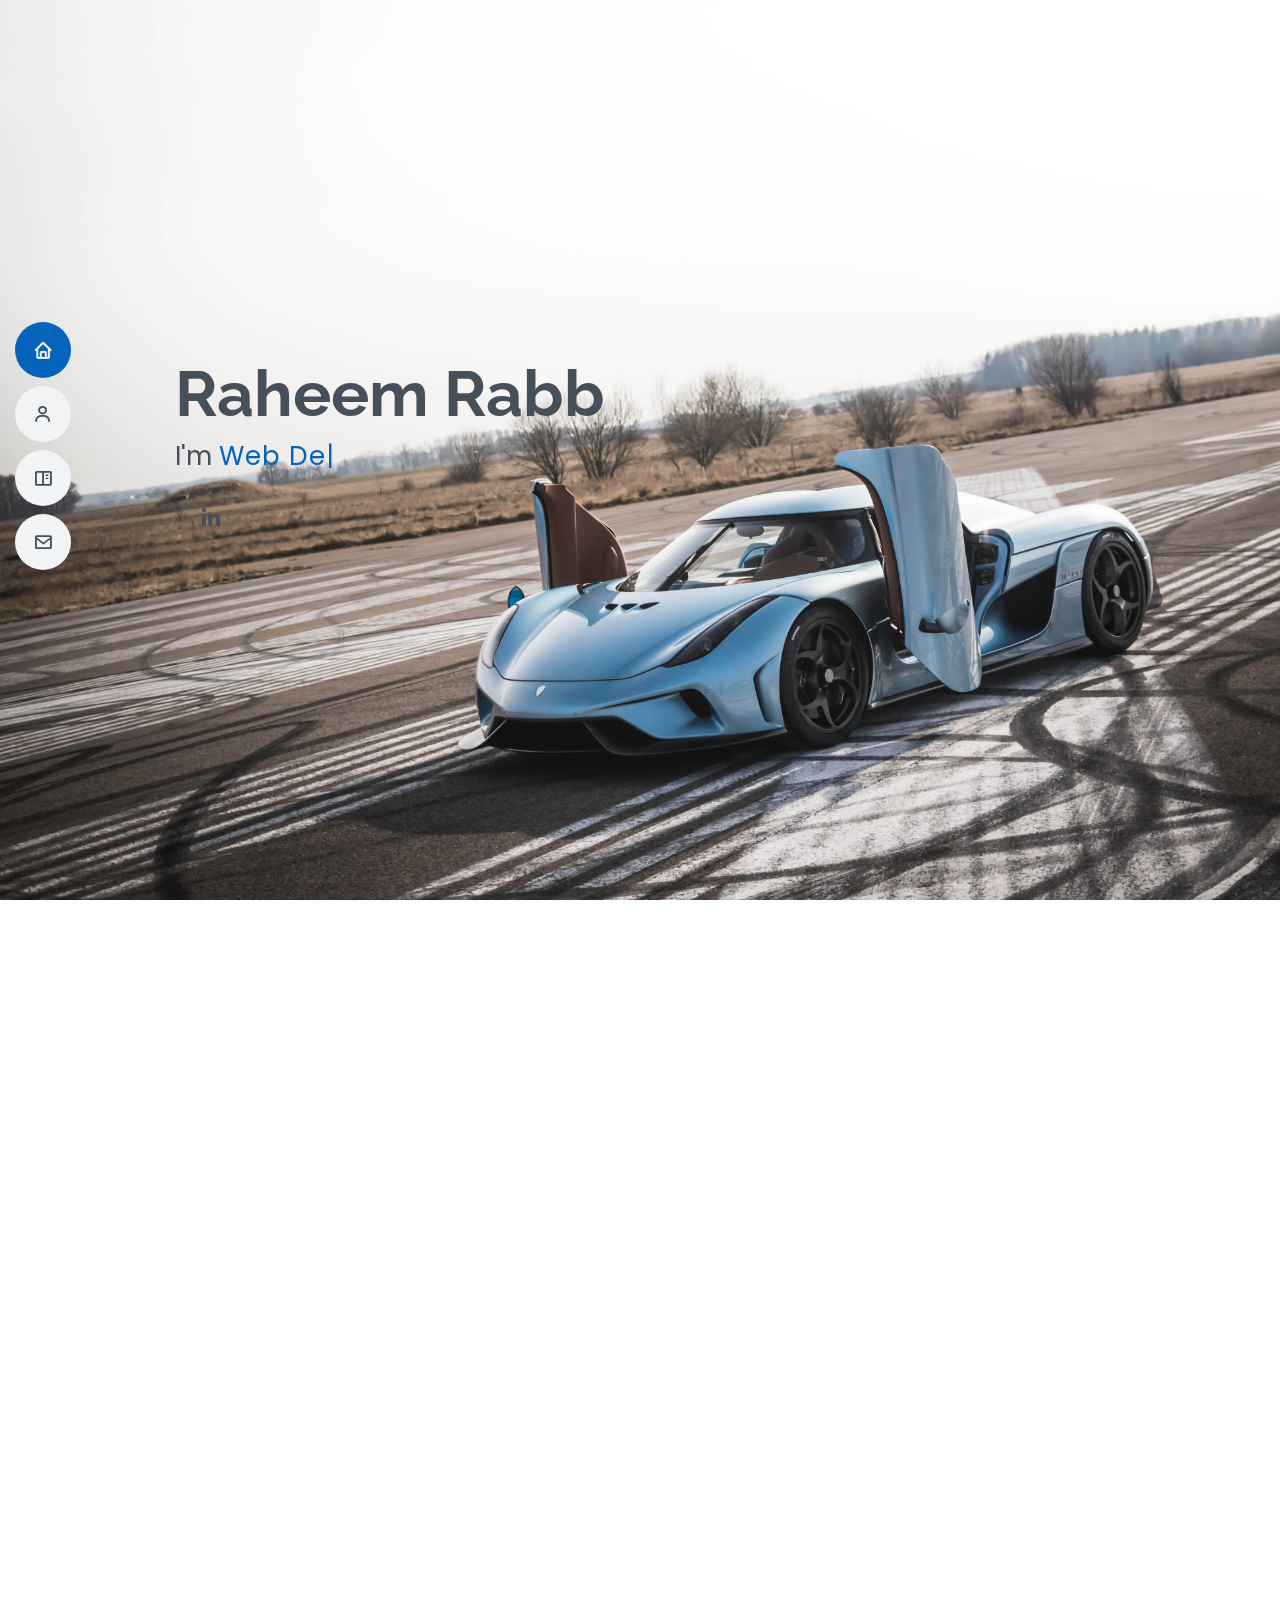
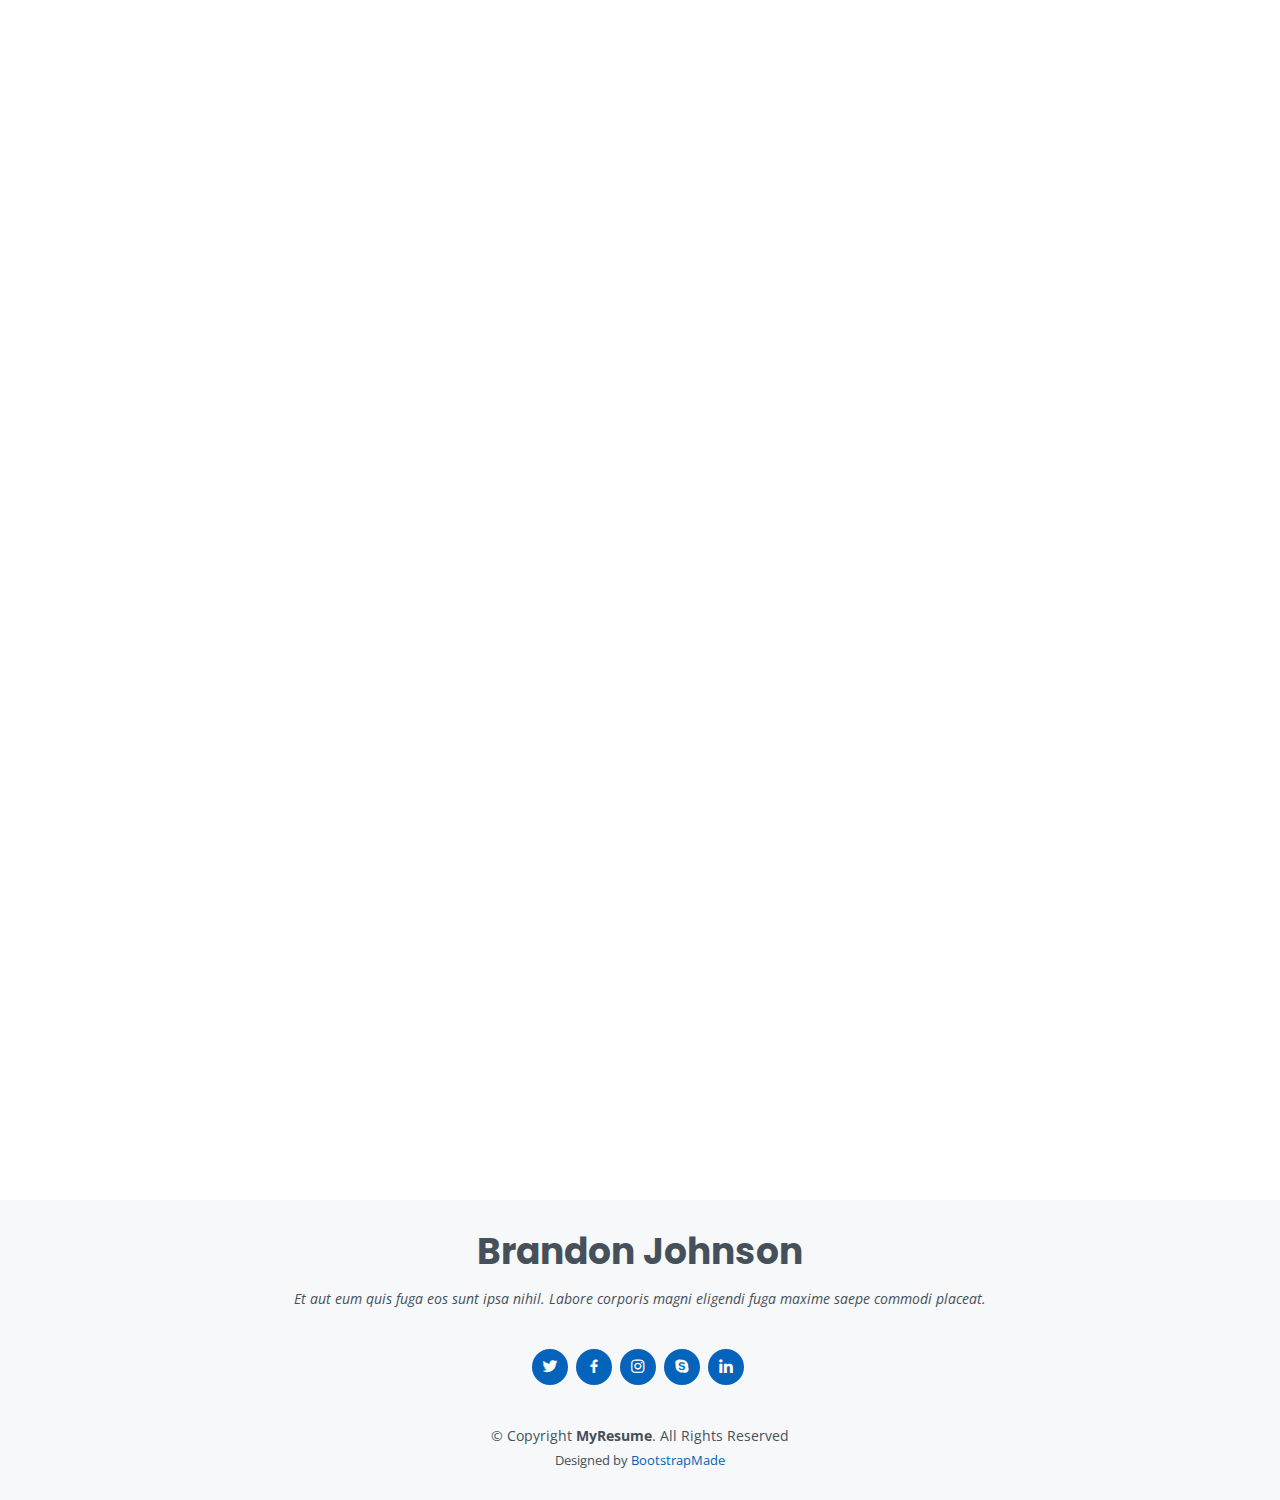
==== commit 583a1e0d: "background img chsnge" ====
--- a/index.html
+++ b/index.html
@@ -60,7 +60,7 @@
       <h1>Raheem Rabb</h1>
       <p>I'm <span class="typed" data-typed-items="Web Developer"></span></p>
       <div class="social-links">
-        <a href="#" class="GitHub"><i class="bx bxl-GitHub"></i></a>
+        <a href="#" class="Github"><i class="bx bxl-Github"></i></a>
         <a href="#" class="linkedin"><i class="bx bxl-linkedin"></i></a>
       </div>
     </div>
--- a/assets/css/style.css
+++ b/assets/css/style.css
@@ -1,12 +1,12 @@
-/**
-* Template Name: MyResume - v2.2.1
-* Template URL: https://bootstrapmade.com/free-html-bootstrap-template-my-resume/
-* Author: BootstrapMade.com
-* License: https://bootstrapmade.com/license/
-*/
-
-/*--------------------------------------------------------------
-# General
+/**
+* Template Name: MyResume - v2.2.1
+* Template URL: https://bootstrapmade.com/free-html-bootstrap-template-my-resume/
+* Author: BootstrapMade.com
+* License: https://bootstrapmade.com/license/
+*/
+
+/*--------------------------------------------------------------
+# General
 --------------------------------------------------------------*/
 body {
   font-family: "Open Sans", sans-serif;
@@ -26,8 +26,8 @@
   font-family: "Raleway", sans-serif;
 }
 
-/*--------------------------------------------------------------
-# Back to top button
+/*--------------------------------------------------------------
+# Back to top button
 --------------------------------------------------------------*/
 .back-to-top {
   position: fixed;
@@ -56,8 +56,8 @@
   transition: background 0.2s ease-in-out;
 }
 
-/*--------------------------------------------------------------
-# Preloader
+/*--------------------------------------------------------------
+# Preloader
 --------------------------------------------------------------*/
 #preloader {
   position: fixed;
@@ -103,8 +103,8 @@
   }
 }
 
-/*--------------------------------------------------------------
-# Disable aos animation delay on mobile devices
+/*--------------------------------------------------------------
+# Disable aos animation delay on mobile devices
 --------------------------------------------------------------*/
 @media screen and (max-width: 768px) {
   [data-aos-delay] {
@@ -112,8 +112,8 @@
   }
 }
 
-/*--------------------------------------------------------------
-# Header
+/*--------------------------------------------------------------
+# Header
 --------------------------------------------------------------*/
 #header {
   position: fixed;
@@ -141,8 +141,8 @@
   }
 }
 
-/*--------------------------------------------------------------
-# Navigation Menu
+/*--------------------------------------------------------------
+# Navigation Menu
 --------------------------------------------------------------*/
 /* Desktop Navigation */
 .nav-menu * {
@@ -241,14 +241,14 @@
   color: #0563bb;
 }
 
-/*--------------------------------------------------------------
-# Hero Section
+/*--------------------------------------------------------------
+# Hero Section
 --------------------------------------------------------------*/
 #hero {
   width: 100%;
   height: 100vh;
-  background: url("../img/hero-bg.jpg") top right no-repeat;
-  background-size: cover;
+  background: url("../img/Regera_Airstrip1.jpg") no-repeat;
+  background-size:cover;
   position: relative;
 }
 
@@ -260,7 +260,6 @@
 
 #hero:before {
   content: "";
-  background: rgba(255, 255, 255, 0.8);
   position: absolute;
   bottom: 0;
   top: 0;
@@ -320,8 +319,8 @@
   }
 }
 
-/*--------------------------------------------------------------
-# Sections General
+/*--------------------------------------------------------------
+# Sections General
 --------------------------------------------------------------*/
 section {
   padding: 60px 0;
@@ -369,8 +368,8 @@
   margin-bottom: 0;
 }
 
-/*--------------------------------------------------------------
-# About
+/*--------------------------------------------------------------
+# About
 --------------------------------------------------------------*/
 .about .content h3 {
   font-weight: 700;
@@ -397,8 +396,8 @@
   margin-bottom: 0;
 }
 
-/*--------------------------------------------------------------
-# Facts
+/*--------------------------------------------------------------
+# Facts
 --------------------------------------------------------------*/
 .facts .count-box {
   padding: 30px 30px 25px 30px;
@@ -435,8 +434,8 @@
   font-size: 14px;
 }
 
-/*--------------------------------------------------------------
-# Akills
+/*--------------------------------------------------------------
+# Akills
 --------------------------------------------------------------*/
 .skills .progress {
   height: 50px;
@@ -470,8 +469,8 @@
   background-color: #0563bb;
 }
 
-/*--------------------------------------------------------------
-# Resume
+/*--------------------------------------------------------------
+# Resume
 --------------------------------------------------------------*/
 .resume .resume-title {
   font-size: 26px;
@@ -531,8 +530,8 @@
   border: 2px solid #0563bb;
 }
 
-/*--------------------------------------------------------------
-# Portfolio
+/*--------------------------------------------------------------
+# Portfolio
 --------------------------------------------------------------*/
 .portfolio .portfolio-item {
   margin-bottom: 30px;
@@ -687,8 +686,8 @@
   right: 15px;
 }
 
-/*--------------------------------------------------------------
-# Services
+/*--------------------------------------------------------------
+# Services
 --------------------------------------------------------------*/
 .services .icon-box {
   text-align: center;
@@ -820,8 +819,8 @@
   fill: #11dbcf;
 }
 
-/*--------------------------------------------------------------
-# Testimonials
+/*--------------------------------------------------------------
+# Testimonials
 --------------------------------------------------------------*/
 .testimonials .section-header {
   margin-bottom: 40px;
@@ -898,8 +897,8 @@
   }
 }
 
-/*--------------------------------------------------------------
-# Contact
+/*--------------------------------------------------------------
+# Contact
 --------------------------------------------------------------*/
 .contact .info {
   width: 100%;
@@ -1048,8 +1047,8 @@
   }
 }
 
-/*--------------------------------------------------------------
-# Portfolio Details
+/*--------------------------------------------------------------
+# Portfolio Details
 --------------------------------------------------------------*/
 .portfolio-details {
   padding: 40px 0;
@@ -1110,8 +1109,8 @@
   }
 }
 
-/*--------------------------------------------------------------
-# Footer
+/*--------------------------------------------------------------
+# Footer
 --------------------------------------------------------------*/
 #footer {
   background: #f7f8f9;
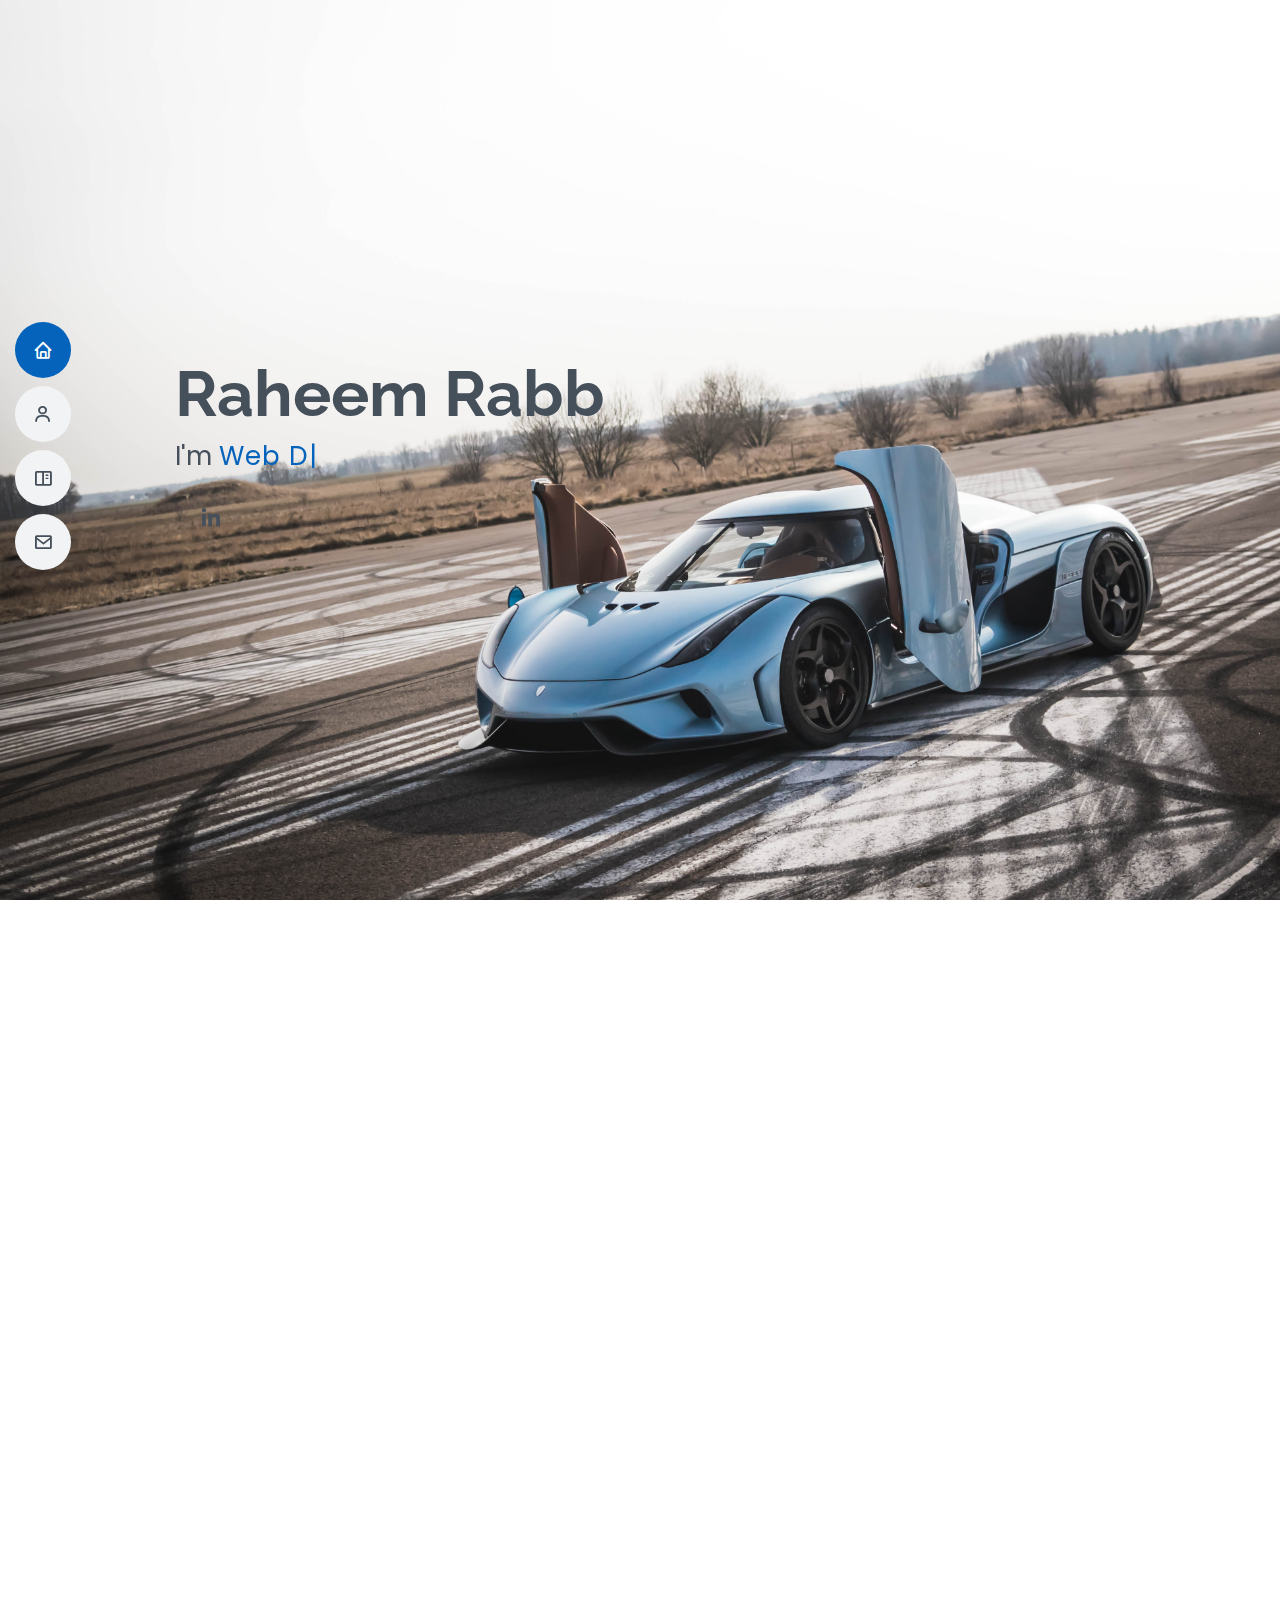
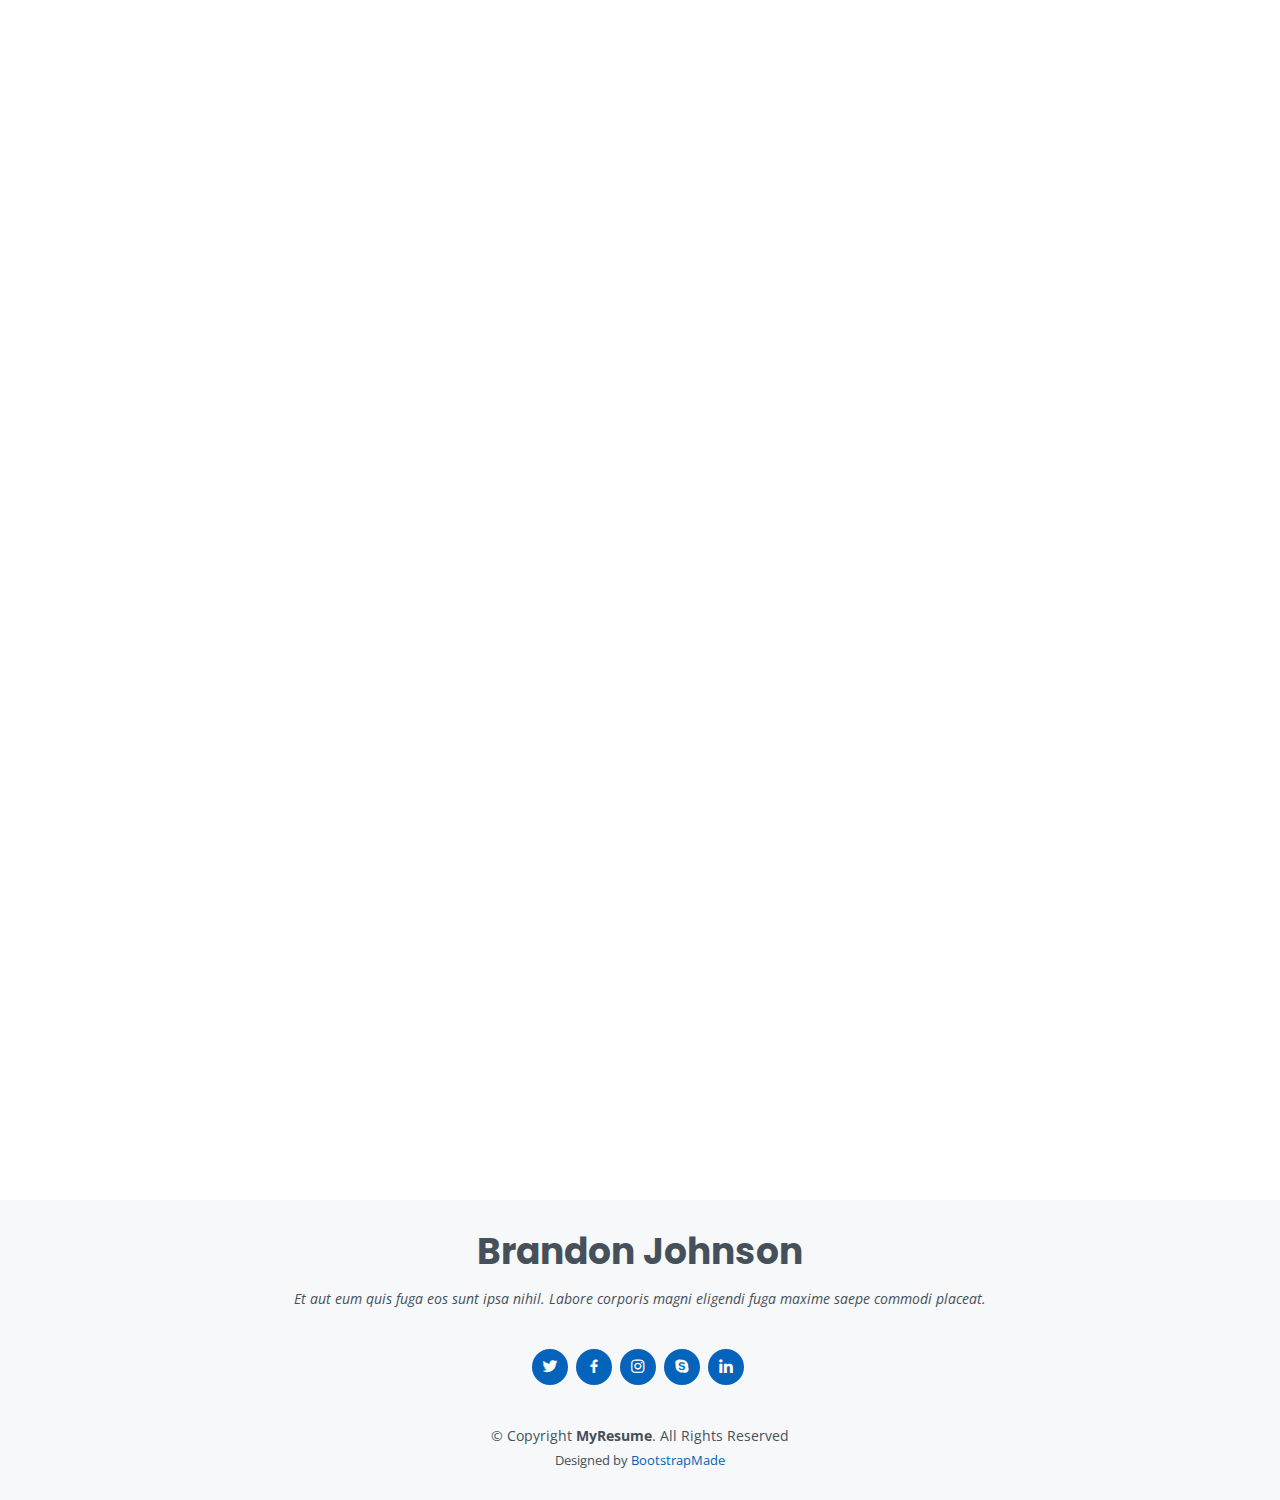
==== commit 39097805: "profile pic" ====
--- a/index.html
+++ b/index.html
@@ -79,7 +79,7 @@
 
         <div class="row">
           <div class="col-lg-4">
-            <img src="assets/img/profile-img.jpg" class="img-fluid" alt="">
+            <img src="assets/img/IMG_2367.JPG" class="img-fluid" alt="">
           </div>
           <div class="col-lg-8 pt-4 pt-lg-0 content">
             <h3>UI/UX Designer &amp; Web Developer.</h3>
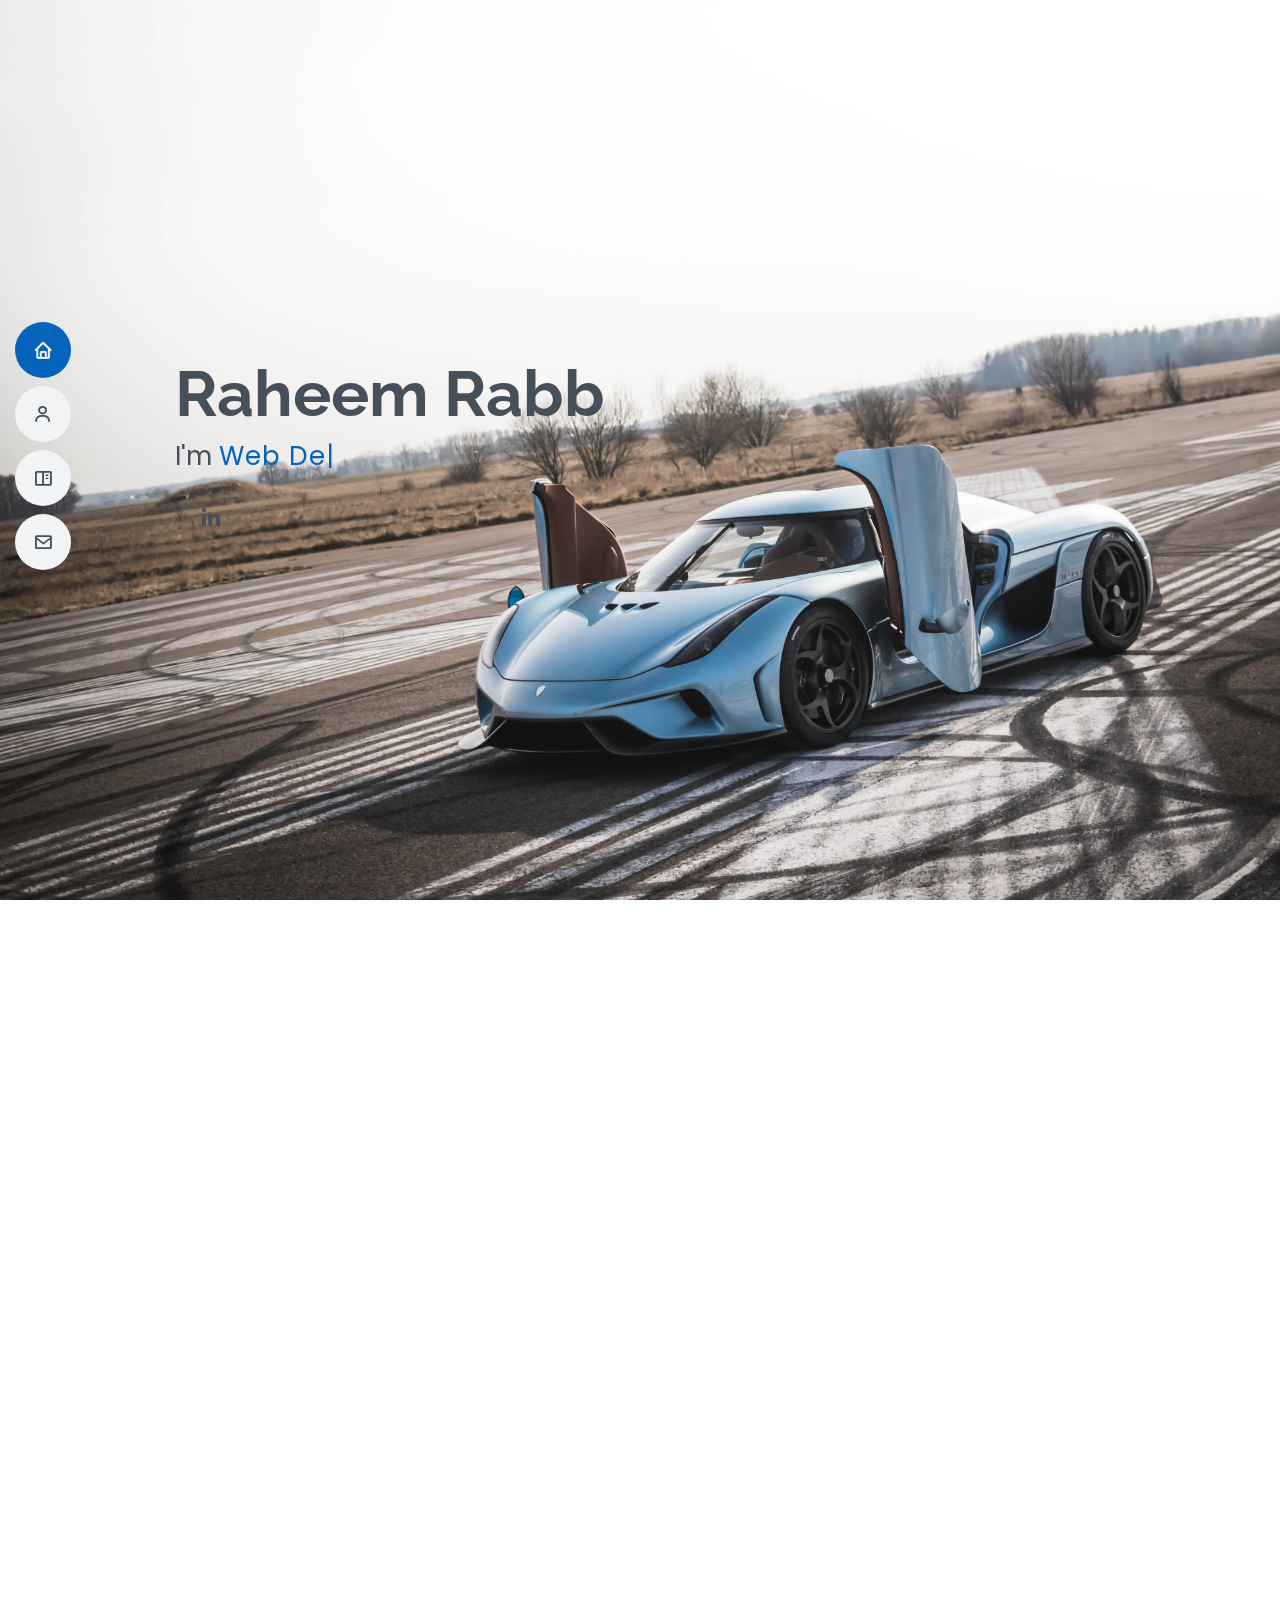
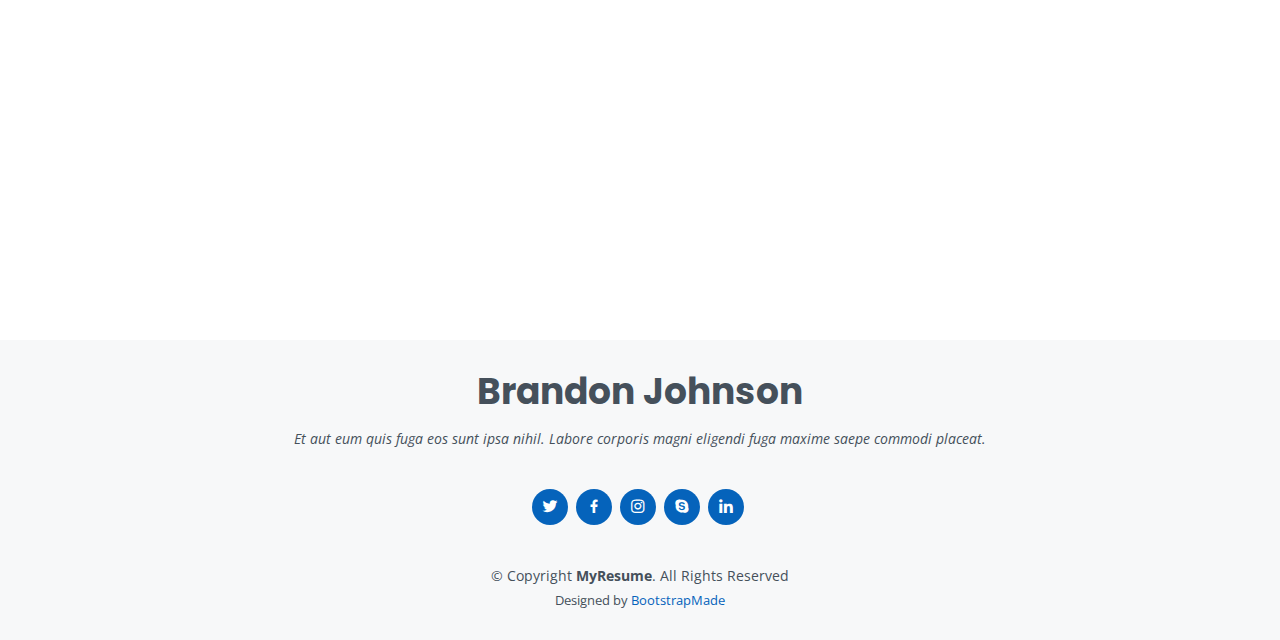
==== commit 948d598d: "deleting extra content not needed" ====
--- a/index.html
+++ b/index.html
@@ -114,187 +114,6 @@
 
       </div>
     </section><!-- End About Section -->
-
-    <!-- ======= Facts Section ======= -->
-    <section id="facts" class="facts">
-      <div class="container" data-aos="fade-up">
-
-        <div class="section-title">
-          <h2>Facts</h2>
-          <p>Magnam dolores commodi suscipit. Necessitatibus eius consequatur ex aliquid fuga eum quidem. Sit sint consectetur velit. Quisquam quos quisquam cupiditate. Et nemo qui impedit suscipit alias ea. Quia fugiat sit in iste officiis commodi quidem hic quas.</p>
-        </div>
-
-        <div class="row">
-
-          <div class="col-lg-3 col-md-6">
-            <div class="count-box">
-              <i class="icofont-simple-smile"></i>
-              <span data-toggle="counter-up">232</span>
-              <p>Happy Clients</p>
-            </div>
-          </div>
-
-          <div class="col-lg-3 col-md-6 mt-5 mt-md-0">
-            <div class="count-box">
-              <i class="icofont-document-folder"></i>
-              <span data-toggle="counter-up">521</span>
-              <p>Projects</p>
-            </div>
-          </div>
-
-          <div class="col-lg-3 col-md-6 mt-5 mt-lg-0">
-            <div class="count-box">
-              <i class="icofont-live-support"></i>
-              <span data-toggle="counter-up">1,463</span>
-              <p>Hours Of Support</p>
-            </div>
-          </div>
-
-          <div class="col-lg-3 col-md-6 mt-5 mt-lg-0">
-            <div class="count-box">
-              <i class="icofont-users-alt-5"></i>
-              <span data-toggle="counter-up">15</span>
-              <p>Hard Workers</p>
-            </div>
-          </div>
-
-        </div>
-
-      </div>
-    </section><!-- End Facts Section -->
-
-    <!-- ======= Skills Section ======= -->
-    <section id="skills" class="skills section-bg">
-      <div class="container" data-aos="fade-up">
-
-        <div class="section-title">
-          <h2>Skills</h2>
-          <p>Magnam dolores commodi suscipit. Necessitatibus eius consequatur ex aliquid fuga eum quidem. Sit sint consectetur velit. Quisquam quos quisquam cupiditate. Et nemo qui impedit suscipit alias ea. Quia fugiat sit in iste officiis commodi quidem hic quas.</p>
-        </div>
-
-        <div class="row skills-content">
-
-          <div class="col-lg-6">
-
-            <div class="progress">
-              <span class="skill">HTML <i class="val">100%</i></span>
-              <div class="progress-bar-wrap">
-                <div class="progress-bar" role="progressbar" aria-valuenow="100" aria-valuemin="0" aria-valuemax="100"></div>
-              </div>
-            </div>
-
-            <div class="progress">
-              <span class="skill">CSS <i class="val">90%</i></span>
-              <div class="progress-bar-wrap">
-                <div class="progress-bar" role="progressbar" aria-valuenow="90" aria-valuemin="0" aria-valuemax="100"></div>
-              </div>
-            </div>
-
-            <div class="progress">
-              <span class="skill">JavaScript <i class="val">75%</i></span>
-              <div class="progress-bar-wrap">
-                <div class="progress-bar" role="progressbar" aria-valuenow="75" aria-valuemin="0" aria-valuemax="100"></div>
-              </div>
-            </div>
-
-          </div>
-
-          <div class="col-lg-6">
-
-            <div class="progress">
-              <span class="skill">PHP <i class="val">80%</i></span>
-              <div class="progress-bar-wrap">
-                <div class="progress-bar" role="progressbar" aria-valuenow="80" aria-valuemin="0" aria-valuemax="100"></div>
-              </div>
-            </div>
-
-            <div class="progress">
-              <span class="skill">WordPress/CMS <i class="val">90%</i></span>
-              <div class="progress-bar-wrap">
-                <div class="progress-bar" role="progressbar" aria-valuenow="90" aria-valuemin="0" aria-valuemax="100"></div>
-              </div>
-            </div>
-
-            <div class="progress">
-              <span class="skill">Photoshop <i class="val">55%</i></span>
-              <div class="progress-bar-wrap">
-                <div class="progress-bar" role="progressbar" aria-valuenow="55" aria-valuemin="0" aria-valuemax="100"></div>
-              </div>
-            </div>
-
-          </div>
-
-        </div>
-
-      </div>
-    </section><!-- End Skills Section -->
-
-    <!-- ======= Resume Section ======= -->
-    <section id="resume" class="resume">
-      <div class="container" data-aos="fade-up">
-
-        <div class="section-title">
-          <h2>Resume</h2>
-          <p>Magnam dolores commodi suscipit. Necessitatibus eius consequatur ex aliquid fuga eum quidem. Sit sint consectetur velit. Quisquam quos quisquam cupiditate. Et nemo qui impedit suscipit alias ea. Quia fugiat sit in iste officiis commodi quidem hic quas.</p>
-        </div>
-
-        <div class="row">
-          <div class="col-lg-6">
-            <h3 class="resume-title">Sumary</h3>
-            <div class="resume-item pb-0">
-              <h4>Brandon Johnson</h4>
-              <p><em>Innovative and deadline-driven Graphic Designer with 3+ years of experience designing and developing user-centered digital/print marketing material from initial concept to final, polished deliverable.</em></p>
-              <ul>
-                <li>Portland par 127,Orlando, FL</li>
-                <li>(123) 456-7891</li>
-                <li>alice.barkley@example.com</li>
-              </ul>
-            </div>
-
-            <h3 class="resume-title">Education</h3>
-            <div class="resume-item">
-              <h4>Master of Fine Arts &amp; Graphic Design</h4>
-              <h5>2015 - 2016</h5>
-              <p><em>Rochester Institute of Technology, Rochester, NY</em></p>
-              <p>Qui deserunt veniam. Et sed aliquam labore tempore sed quisquam iusto autem sit. Ea vero voluptatum qui ut dignissimos deleniti nerada porti sand markend</p>
-            </div>
-            <div class="resume-item">
-              <h4>Bachelor of Fine Arts &amp; Graphic Design</h4>
-              <h5>2010 - 2014</h5>
-              <p><em>Rochester Institute of Technology, Rochester, NY</em></p>
-              <p>Quia nobis sequi est occaecati aut. Repudiandae et iusto quae reiciendis et quis Eius vel ratione eius unde vitae rerum voluptates asperiores voluptatem Earum molestiae consequatur neque etlon sader mart dila</p>
-            </div>
-          </div>
-          <div class="col-lg-6">
-            <h3 class="resume-title">Professional Experience</h3>
-            <div class="resume-item">
-              <h4>Senior graphic design specialist</h4>
-              <h5>2019 - Present</h5>
-              <p><em>Experion, New York, NY </em></p>
-              <ul>
-                <li>Lead in the design, development, and implementation of the graphic, layout, and production communication materials</li>
-                <li>Delegate tasks to the 7 members of the design team and provide counsel on all aspects of the project. </li>
-                <li>Supervise the assessment of all graphic materials in order to ensure quality and accuracy of the design</li>
-                <li>Oversee the efficient use of production project budgets ranging from $2,000 - $25,000</li>
-              </ul>
-            </div>
-            <div class="resume-item">
-              <h4>Graphic design specialist</h4>
-              <h5>2017 - 2018</h5>
-              <p><em>Stepping Stone Advertising, New York, NY</em></p>
-              <ul>
-                <li>Developed numerous marketing programs (logos, brochures,infographics, presentations, and advertisements).</li>
-                <li>Managed up to 5 projects or tasks at a given time while under pressure</li>
-                <li>Recommended and consulted with clients on the most appropriate graphic design</li>
-                <li>Created 4+ design presentations and proposals a month for clients and account managers</li>
-              </ul>
-            </div>
-          </div>
-        </div>
-
-      </div>
-    </section><!-- End Resume Section -->
-
     <!-- ======= Portfolio Section ======= -->
     <section id="portfolio" class="portfolio section-bg">
       <div class="container" data-aos="fade-up">
@@ -447,76 +266,6 @@
 
       </div>
     </section><!-- End Portfolio Section -->
-    <!-- ======= Testimonials Section ======= -->
-    <section id="testimonials" class="testimonials section-bg">
-      <div class="container" data-aos="fade-up">
-
-        <div class="section-title">
-          <h2>Testimonials</h2>
-        </div>
-
-        <div class="owl-carousel testimonials-carousel" data-aos="zoom-in" data-aos-delay="100">
-
-          <div class="testimonial-item">
-            <img src="assets/img/testimonials/testimonials-1.jpg" class="testimonial-img" alt="">
-            <h3>Saul Goodman</h3>
-            <h4>Ceo &amp; Founder</h4>
-            <p>
-              <i class="bx bxs-quote-alt-left quote-icon-left"></i>
-              Proin iaculis purus consequat sem cure digni ssim donec porttitora entum suscipit rhoncus. Accusantium quam, ultricies eget id, aliquam eget nibh et. Maecen aliquam, risus at semper.
-              <i class="bx bxs-quote-alt-right quote-icon-right"></i>
-            </p>
-          </div>
-
-          <div class="testimonial-item">
-            <img src="assets/img/testimonials/testimonials-2.jpg" class="testimonial-img" alt="">
-            <h3>Sara Wilsson</h3>
-            <h4>Designer</h4>
-            <p>
-              <i class="bx bxs-quote-alt-left quote-icon-left"></i>
-              Export tempor illum tamen malis malis eram quae irure esse labore quem cillum quid cillum eram malis quorum velit fore eram velit sunt aliqua noster fugiat irure amet legam anim culpa.
-              <i class="bx bxs-quote-alt-right quote-icon-right"></i>
-            </p>
-          </div>
-
-          <div class="testimonial-item">
-            <img src="assets/img/testimonials/testimonials-3.jpg" class="testimonial-img" alt="">
-            <h3>Jena Karlis</h3>
-            <h4>Store Owner</h4>
-            <p>
-              <i class="bx bxs-quote-alt-left quote-icon-left"></i>
-              Enim nisi quem export duis labore cillum quae magna enim sint quorum nulla quem veniam duis minim tempor labore quem eram duis noster aute amet eram fore quis sint minim.
-              <i class="bx bxs-quote-alt-right quote-icon-right"></i>
-            </p>
-          </div>
-
-          <div class="testimonial-item">
-            <img src="assets/img/testimonials/testimonials-4.jpg" class="testimonial-img" alt="">
-            <h3>Matt Brandon</h3>
-            <h4>Freelancer</h4>
-            <p>
-              <i class="bx bxs-quote-alt-left quote-icon-left"></i>
-              Fugiat enim eram quae cillum dolore dolor amet nulla culpa multos export minim fugiat minim velit minim dolor enim duis veniam ipsum anim magna sunt elit fore quem dolore labore illum veniam.
-              <i class="bx bxs-quote-alt-right quote-icon-right"></i>
-            </p>
-          </div>
-
-          <div class="testimonial-item">
-            <img src="assets/img/testimonials/testimonials-5.jpg" class="testimonial-img" alt="">
-            <h3>John Larson</h3>
-            <h4>Entrepreneur</h4>
-            <p>
-              <i class="bx bxs-quote-alt-left quote-icon-left"></i>
-              Quis quorum aliqua sint quem legam fore sunt eram irure aliqua veniam tempor noster veniam enim culpa labore duis sunt culpa nulla illum cillum fugiat legam esse veniam culpa fore nisi cillum quid.
-              <i class="bx bxs-quote-alt-right quote-icon-right"></i>
-            </p>
-          </div>
-
-        </div>
-
-      </div>
-    </section><!-- End Testimonials Section -->
-
     <!-- ======= Contact Section ======= -->
     <section id="contact" class="contact">
       <div class="container" data-aos="fade-up">
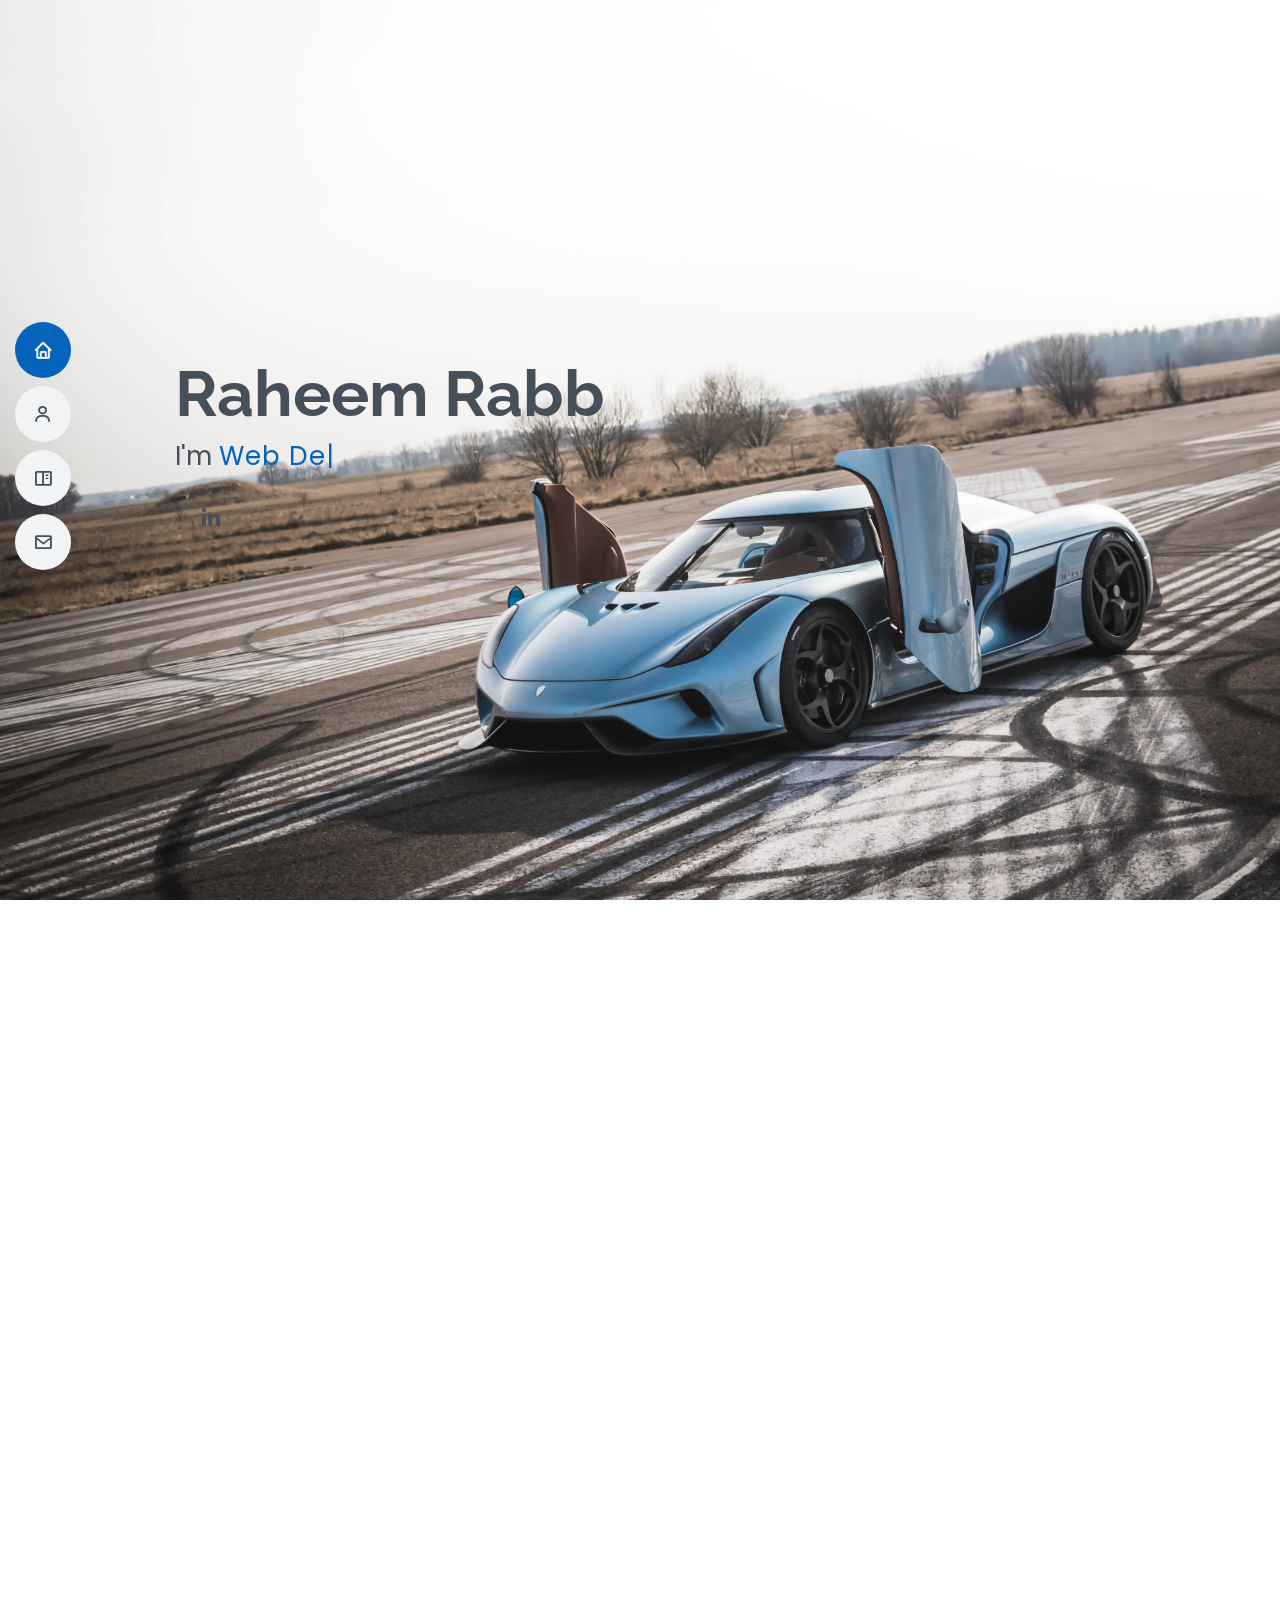
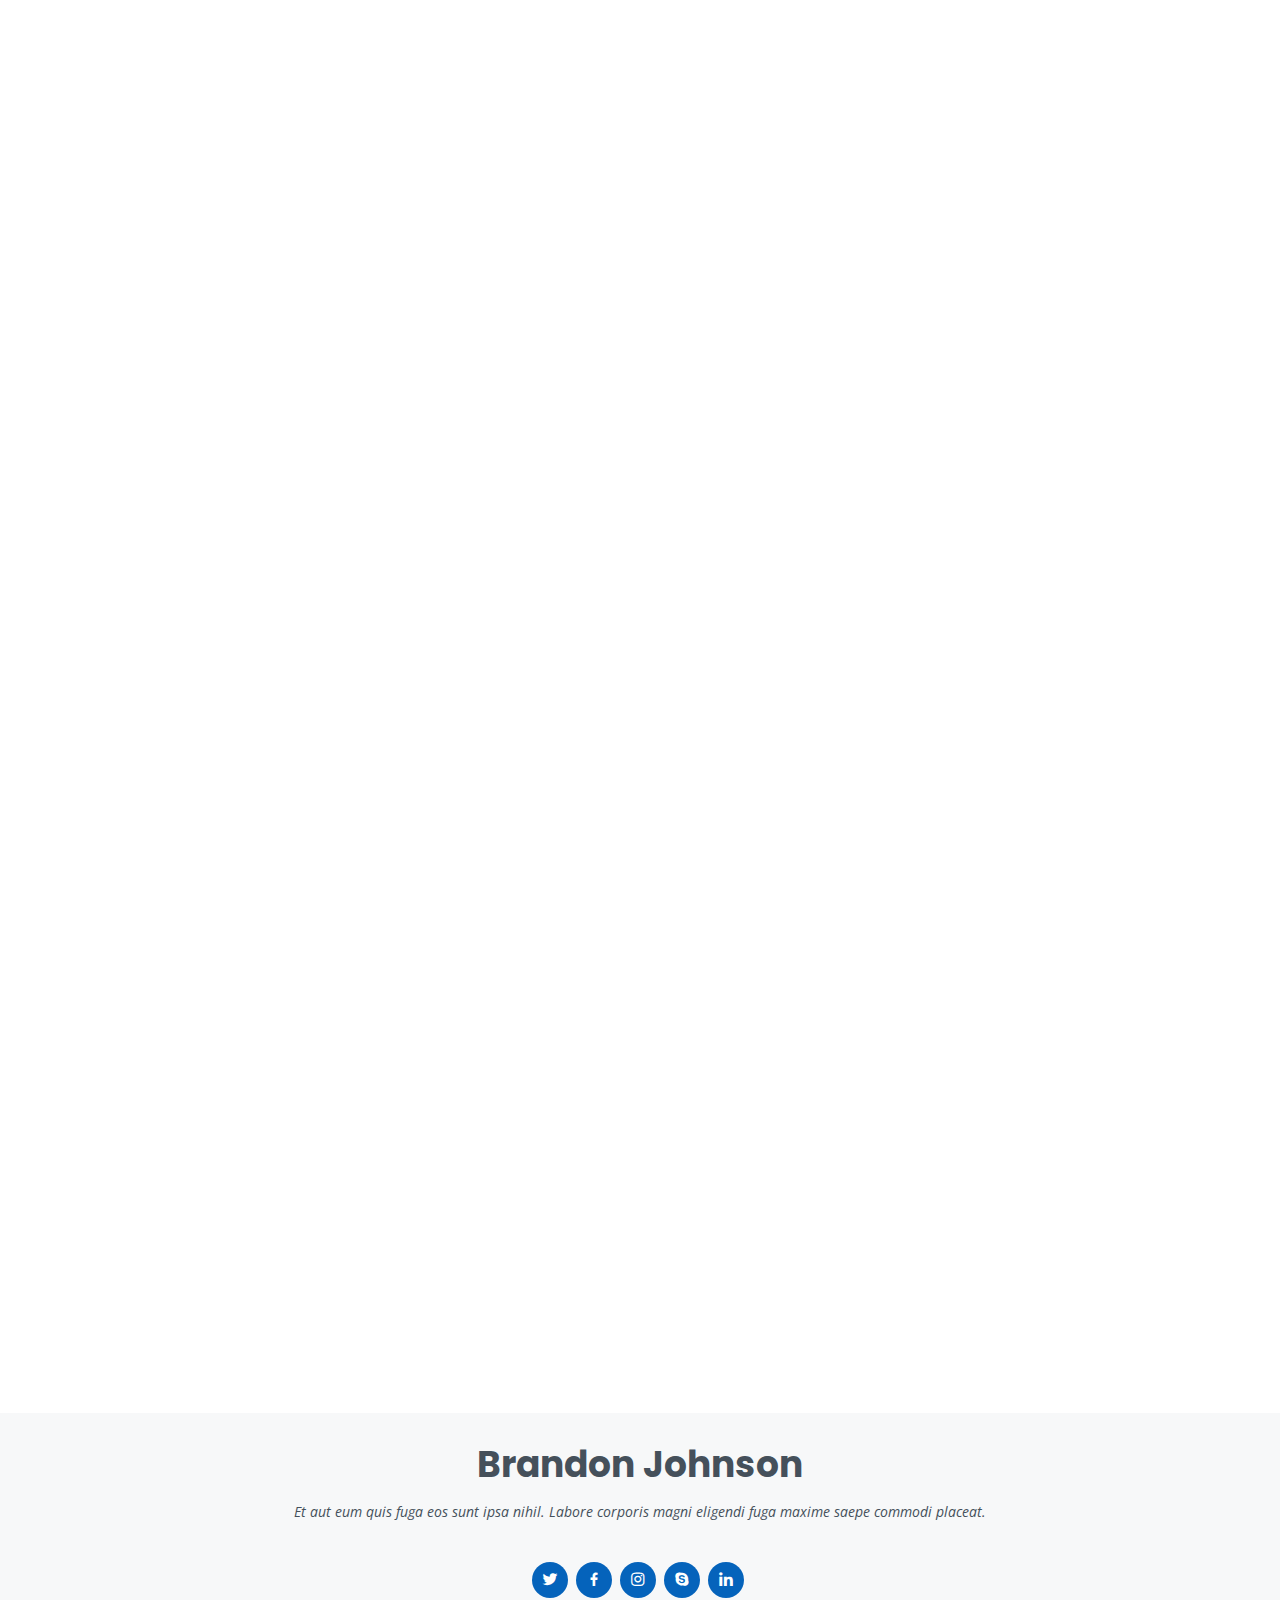
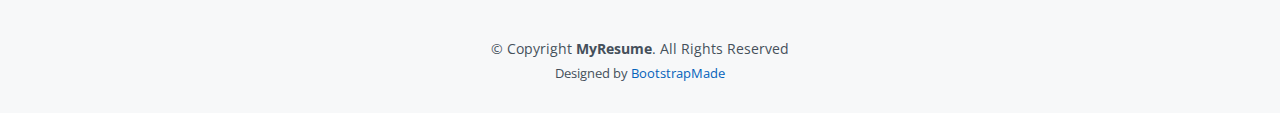
==== commit adcf58fd: "portfolio trimming" ====
--- a/index.html
+++ b/index.html
@@ -127,28 +127,12 @@
           <div class="col-lg-12 d-flex justify-content-center" data-aos="fade-up" data-aos-delay="100">
             <ul id="portfolio-flters">
               <li data-filter="*" class="filter-active">All</li>
-              <li data-filter=".filter-app">App</li>
-              <li data-filter=".filter-card">Card</li>
               <li data-filter=".filter-web">Web</li>
             </ul>
           </div>
         </div>
 
         <div class="row portfolio-container" data-aos="fade-up" data-aos-delay="200">
-
-          <div class="col-lg-4 col-md-6 portfolio-item filter-app">
-            <div class="portfolio-wrap">
-              <img src="assets/img/portfolio/portfolio-1.jpg" class="img-fluid" alt="">
-              <div class="portfolio-info">
-                <h4>App 1</h4>
-                <p>App</p>
-                <div class="portfolio-links">
-                  <a href="assets/img/portfolio/portfolio-1.jpg" data-gall="portfolioGallery" class="venobox" title="App 1"><i class="bx bx-plus"></i></a>
-                  <a href="portfolio-details.html" data-gall="portfolioDetailsGallery" data-vbtype="iframe" class="venobox" title="Portfolio Details"><i class="bx bx-link"></i></a>
-                </div>
-              </div>
-            </div>
-          </div>
 
           <div class="col-lg-4 col-md-6 portfolio-item filter-web">
             <div class="portfolio-wrap">
@@ -164,33 +148,6 @@
             </div>
           </div>
 
-          <div class="col-lg-4 col-md-6 portfolio-item filter-app">
-            <div class="portfolio-wrap">
-              <img src="assets/img/portfolio/portfolio-3.jpg" class="img-fluid" alt="">
-              <div class="portfolio-info">
-                <h4>App 2</h4>
-                <p>App</p>
-                <div class="portfolio-links">
-                  <a href="assets/img/portfolio/portfolio-3.jpg" data-gall="portfolioGallery" class="venobox" title="App 2"><i class="bx bx-plus"></i></a>
-                  <a href="portfolio-details.html" data-gall="portfolioDetailsGallery" data-vbtype="iframe" class="venobox" title="Portfolio Details"><i class="bx bx-link"></i></a>
-                </div>
-              </div>
-            </div>
-          </div>
-
-          <div class="col-lg-4 col-md-6 portfolio-item filter-card">
-            <div class="portfolio-wrap">
-              <img src="assets/img/portfolio/portfolio-4.jpg" class="img-fluid" alt="">
-              <div class="portfolio-info">
-                <h4>Card 2</h4>
-                <p>Card</p>
-                <div class="portfolio-links">
-                  <a href="assets/img/portfolio/portfolio-4.jpg" data-gall="portfolioGallery" class="venobox" title="Card 2"><i class="bx bx-plus"></i></a>
-                  <a href="portfolio-details.html" data-gall="portfolioDetailsGallery" data-vbtype="iframe" class="venobox" title="Portfolio Details"><i class="bx bx-link"></i></a>
-                </div>
-              </div>
-            </div>
-          </div>
 
           <div class="col-lg-4 col-md-6 portfolio-item filter-web">
             <div class="portfolio-wrap">
@@ -200,48 +157,6 @@
                 <p>Web</p>
                 <div class="portfolio-links">
                   <a href="assets/img/portfolio/portfolio-5.jpg" data-gall="portfolioGallery" class="venobox" title="Web 2"><i class="bx bx-plus"></i></a>
-                  <a href="portfolio-details.html" data-gall="portfolioDetailsGallery" data-vbtype="iframe" class="venobox" title="Portfolio Details"><i class="bx bx-link"></i></a>
-                </div>
-              </div>
-            </div>
-          </div>
-
-          <div class="col-lg-4 col-md-6 portfolio-item filter-app">
-            <div class="portfolio-wrap">
-              <img src="assets/img/portfolio/portfolio-6.jpg" class="img-fluid" alt="">
-              <div class="portfolio-info">
-                <h4>App 3</h4>
-                <p>App</p>
-                <div class="portfolio-links">
-                  <a href="assets/img/portfolio/portfolio-6.jpg" data-gall="portfolioGallery" class="venobox" title="App 3"><i class="bx bx-plus"></i></a>
-                  <a href="portfolio-details.html" data-gall="portfolioDetailsGallery" data-vbtype="iframe" class="venobox" title="Portfolio Details"><i class="bx bx-link"></i></a>
-                </div>
-              </div>
-            </div>
-          </div>
-
-          <div class="col-lg-4 col-md-6 portfolio-item filter-card">
-            <div class="portfolio-wrap">
-              <img src="assets/img/portfolio/portfolio-7.jpg" class="img-fluid" alt="">
-              <div class="portfolio-info">
-                <h4>Card 1</h4>
-                <p>Card</p>
-                <div class="portfolio-links">
-                  <a href="assets/img/portfolio/portfolio-7.jpg" data-gall="portfolioGallery" class="venobox" title="Card 1"><i class="bx bx-plus"></i></a>
-                  <a href="portfolio-details.html" data-gall="portfolioDetailsGallery" data-vbtype="iframe" class="venobox" title="Portfolio Details"><i class="bx bx-link"></i></a>
-                </div>
-              </div>
-            </div>
-          </div>
-
-          <div class="col-lg-4 col-md-6 portfolio-item filter-card">
-            <div class="portfolio-wrap">
-              <img src="assets/img/portfolio/portfolio-8.jpg" class="img-fluid" alt="">
-              <div class="portfolio-info">
-                <h4>Card 3</h4>
-                <p>Card</p>
-                <div class="portfolio-links">
-                  <a href="assets/img/portfolio/portfolio-8.jpg" data-gall="portfolioGallery" class="venobox" title="Card 3"><i class="bx bx-plus"></i></a>
                   <a href="portfolio-details.html" data-gall="portfolioDetailsGallery" data-vbtype="iframe" class="venobox" title="Portfolio Details"><i class="bx bx-link"></i></a>
                 </div>
               </div>
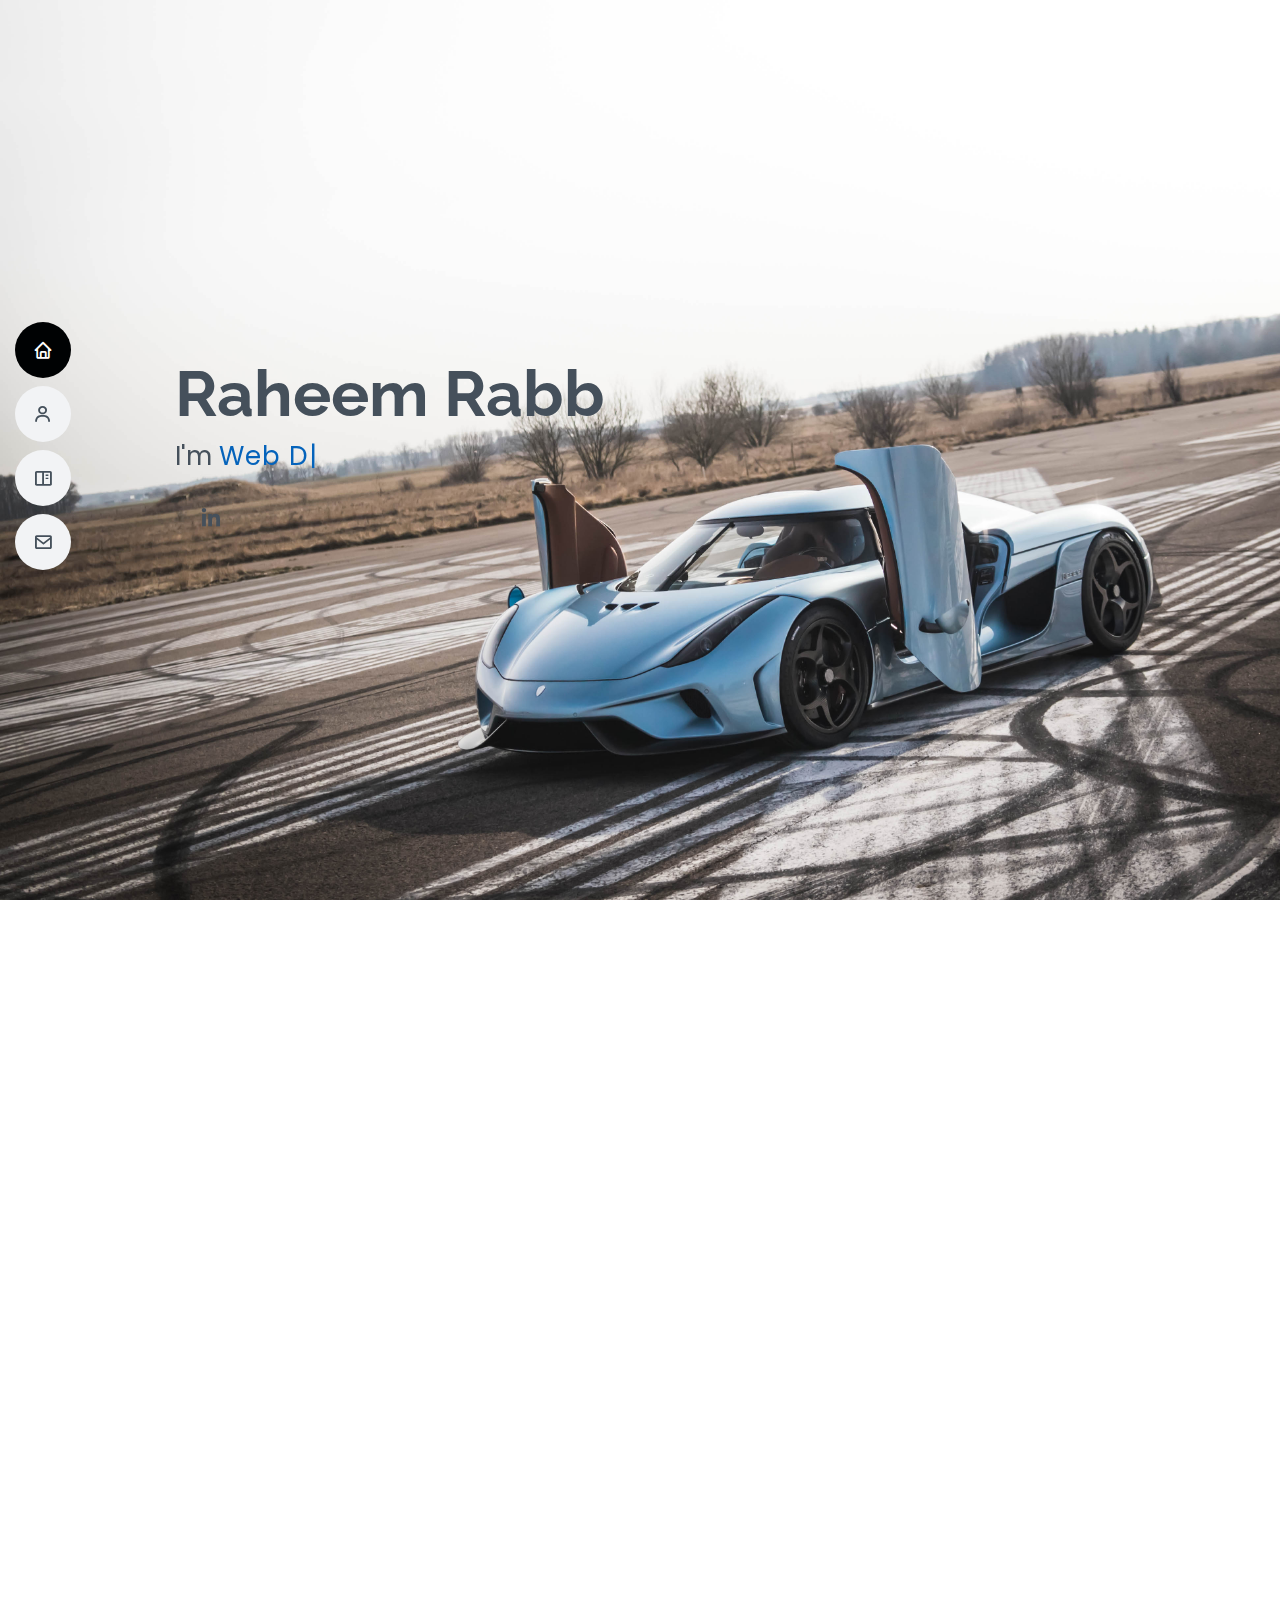
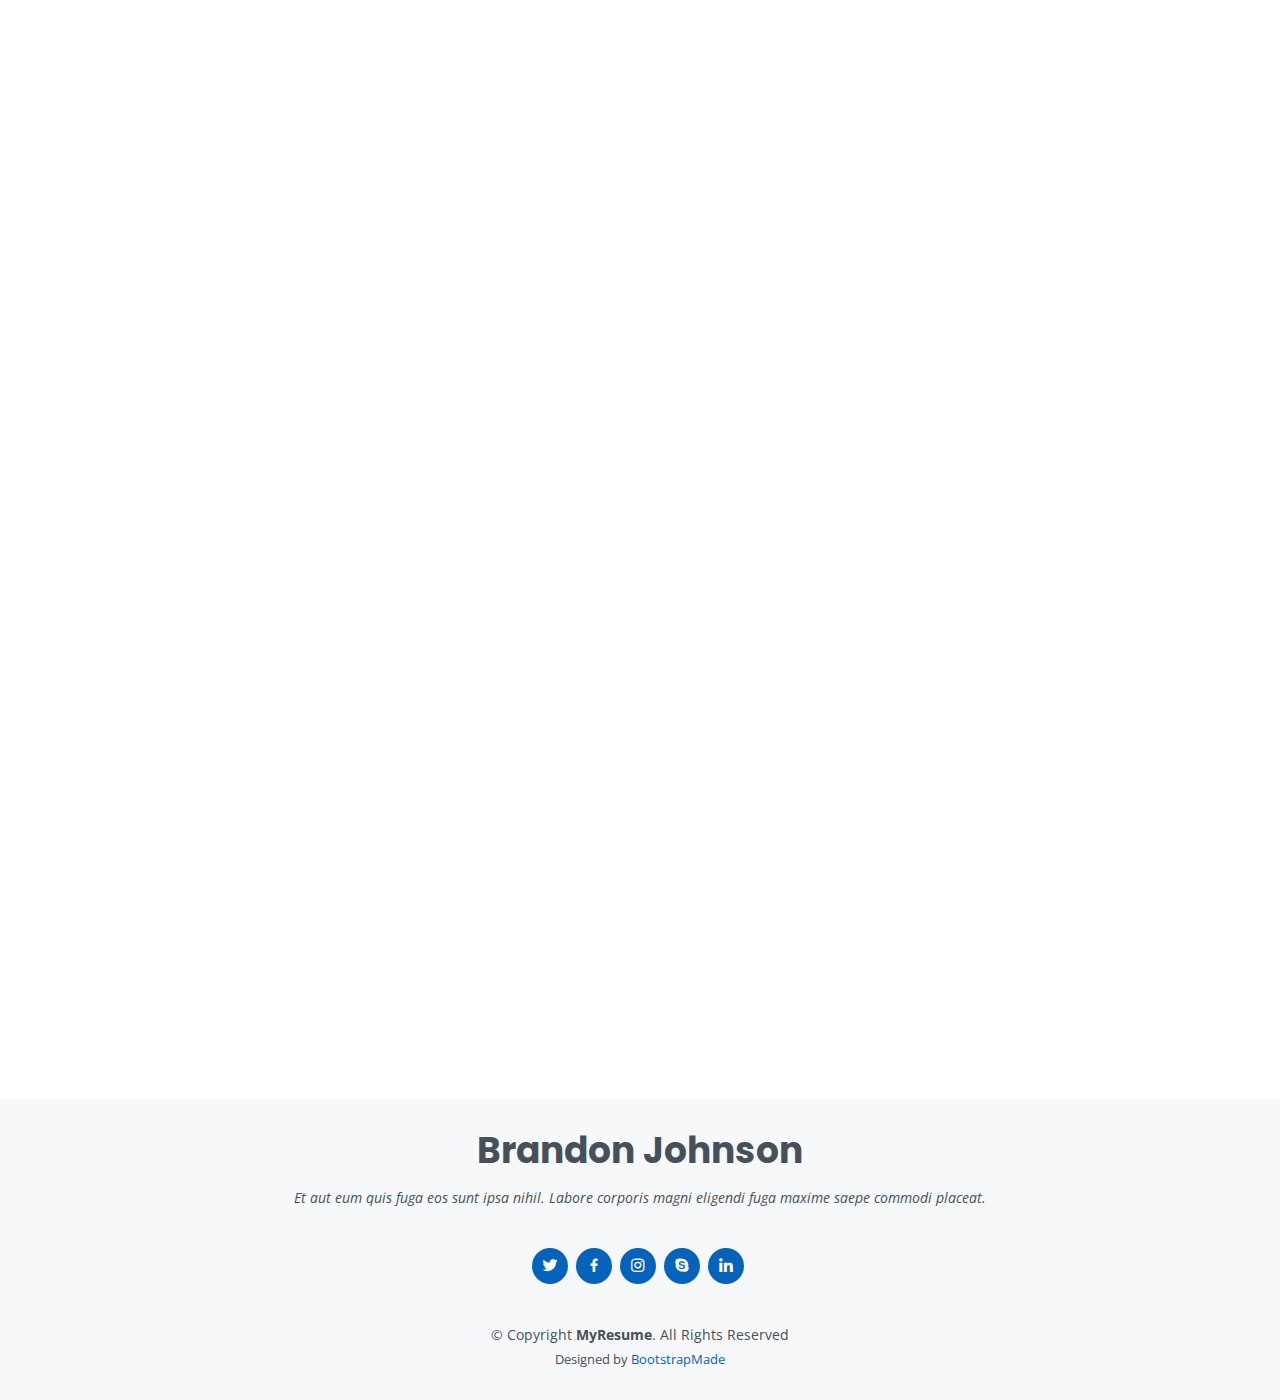
==== commit bfcc4af1: "thumbnail websites and details" ====
--- a/index.html
+++ b/index.html
@@ -136,12 +136,12 @@
 
           <div class="col-lg-4 col-md-6 portfolio-item filter-web">
             <div class="portfolio-wrap">
-              <img src="assets/img/portfolio/portfolio-2.jpg" class="img-fluid" alt="">
+              <img src="assets/img/portfolio/Screen Shot 2021-05-10 at 7.46.03 AM.png" class="img-fluid" alt="">
               <div class="portfolio-info">
                 <h4>Web 3</h4>
                 <p>Web</p>
                 <div class="portfolio-links">
-                  <a href="assets/img/portfolio/portfolio-2.jpg" data-gall="portfolioGallery" class="venobox" title="Web 3"><i class="bx bx-plus"></i></a>
+                  <a href="assets/img/portfolio/Screen Shot 2021-05-10 at 7.45.07 AM.png" data-gall="portfolioGallery" class="venobox" title="Web 3"><i class="bx bx-plus"></i></a>
                   <a href="portfolio-details.html" data-gall="portfolioDetailsGallery" data-vbtype="iframe" class="venobox" title="Portfolio Details"><i class="bx bx-link"></i></a>
                 </div>
               </div>
@@ -151,12 +151,12 @@
 
           <div class="col-lg-4 col-md-6 portfolio-item filter-web">
             <div class="portfolio-wrap">
-              <img src="assets/img/portfolio/portfolio-5.jpg" class="img-fluid" alt="">
+              <img src="./assets/img/portfolio/Screen Shot 2021-05-10 at 7.40.14 AM.png" class="img-fluid" alt="">
               <div class="portfolio-info">
                 <h4>Web 2</h4>
                 <p>Web</p>
                 <div class="portfolio-links">
-                  <a href="assets/img/portfolio/portfolio-5.jpg" data-gall="portfolioGallery" class="venobox" title="Web 2"><i class="bx bx-plus"></i></a>
+                  <a href="assets/img/portfolio/Screen Shot 2021-05-10 at 7.40.14 AM.png" data-gall="portfolioGallery" class="venobox" title="Web 2"><i class="bx bx-plus"></i></a>
                   <a href="portfolio-details.html" data-gall="portfolioDetailsGallery" data-vbtype="iframe" class="venobox" title="Portfolio Details"><i class="bx bx-link"></i></a>
                 </div>
               </div>
@@ -165,12 +165,12 @@
 
           <div class="col-lg-4 col-md-6 portfolio-item filter-web">
             <div class="portfolio-wrap">
-              <img src="assets/img/portfolio/portfolio-9.jpg" class="img-fluid" alt="">
+              <img src="assets/img/portfolio/Screen Shot 2021-05-10 at 7.45.07 AM.png" class="img-fluid" alt="">
               <div class="portfolio-info">
                 <h4>Web 3</h4>
                 <p>Web</p>
                 <div class="portfolio-links">
-                  <a href="assets/img/portfolio/portfolio-9.jpg" data-gall="portfolioGallery" class="venobox" title="Web 3"><i class="bx bx-plus"></i></a>
+                  <a href="https://sleepy-engelbart-0bbc6d.netlify.app/" data-gall="portfolioGallery" class="venobox" title="Web 3"><i class="bx bx-plus"></i></a>
                   <a href="portfolio-details.html" data-gall="portfolioDetailsGallery" data-vbtype="iframe" class="venobox" title="Portfolio Details"><i class="bx bx-link"></i></a>
                 </div>
               </div>
--- a/assets/css/style.css
+++ b/assets/css/style.css
@@ -193,7 +193,7 @@
 
 .nav-menu a:hover, .nav-menu .active > a, .nav-menu li:hover > a {
   color: #fff;
-  background: #0563bb;
+  background: #000203;
 }
 
 .nav-menu a:hover span, .nav-menu .active > a span, .nav-menu li:hover > a span {
@@ -493,7 +493,7 @@
   font-weight: 600;
   text-transform: uppercase;
   font-family: "Poppins", sans-serif;
-  color: #0563bb;
+  color: #000508;
   margin-bottom: 10px;
 }
 
@@ -907,7 +907,7 @@
 
 .contact .info i {
   font-size: 20px;
-  color: #0563bb;
+  color: #00060c;
   float: left;
   width: 44px;
   height: 44px;
@@ -1017,7 +1017,7 @@
 }
 
 .contact .php-email-form button[type="submit"] {
-  background: #0563bb;
+  background: #00070e;
   border: 0;
   padding: 10px 35px;
   color: #fff;
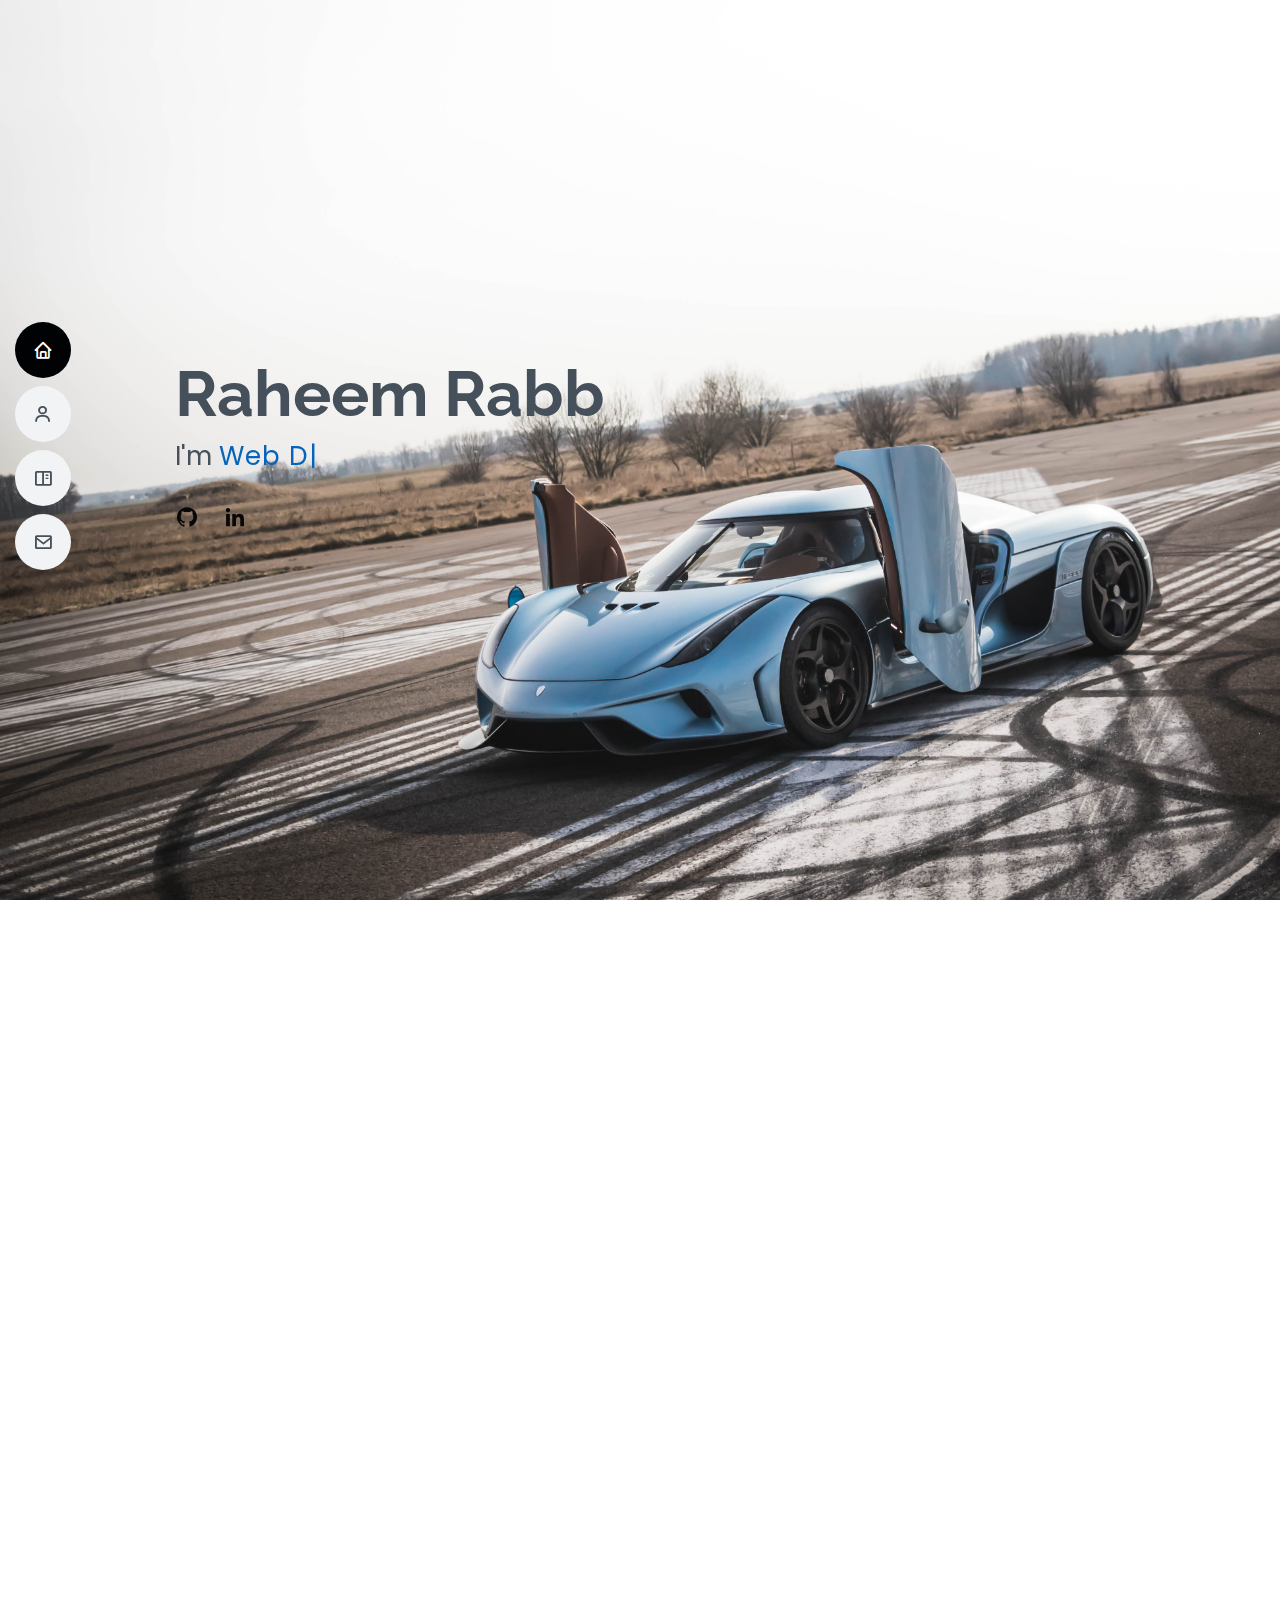
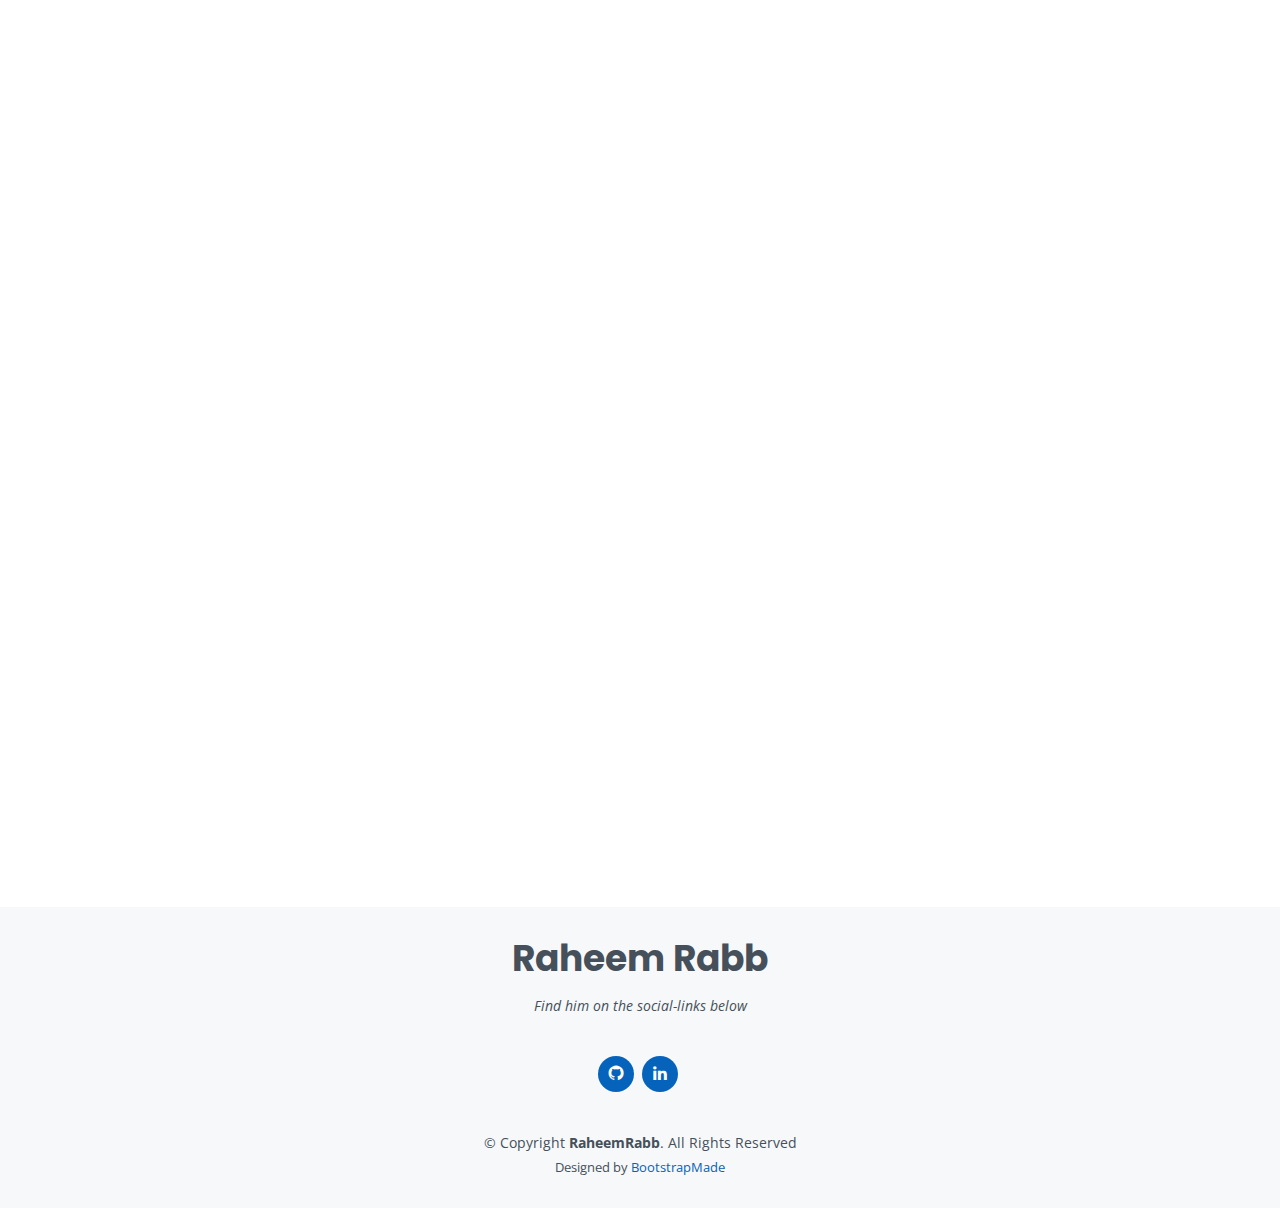
==== commit 6b667e9b: "final details and touches" ====
--- a/index.html
+++ b/index.html
@@ -60,8 +60,8 @@
       <h1>Raheem Rabb</h1>
       <p>I'm <span class="typed" data-typed-items="Web Developer"></span></p>
       <div class="social-links">
-        <a href="#" class="Github"><i class="bx bxl-Github"></i></a>
-        <a href="#" class="linkedin"><i class="bx bxl-linkedin"></i></a>
+        <a href="https://github.com/RaheemR" class="Github"><i class="bx bxl-github"></i></a>
+        <a href="https://www.linkedin.com/in/raheem-rabb-8a09a1162/" class="linkedin"><i class="bx bxl-linkedin"></i></a>
       </div>
     </div>
   </section><!-- End Hero -->
@@ -74,7 +74,10 @@
 
         <div class="section-title">
           <h2>About</h2>
-          <p>hah dolores commodi suscipit. Necessitatibus eius consequatur ex aliquid fuga eum quidem. Sit sint consectetur velit. Quisquam quos quisquam cupiditate. Et nemo qui impedit suscipit alias ea. Quia fugiat sit in iste officiis commodi quidem hic quas.</p>
+          <p>Raheem is an up and coming Webdevloper eager to tackle any task.
+            Amazing attention to detail with an unstoppable work ethic.
+            Ability to adapt to a fast paced environment and works well in stressful situations.
+          </p>
         </div>
 
         <div class="row">
@@ -82,33 +85,27 @@
             <img src="assets/img/IMG_2367.JPG" class="img-fluid" alt="">
           </div>
           <div class="col-lg-8 pt-4 pt-lg-0 content">
-            <h3>UI/UX Designer &amp; Web Developer.</h3>
+            <h3>Full Stack &amp; Web Developer.</h3>
             <p class="font-italic">
-              Lorem ipsum dolor sit amet, consectetur adipiscing elit, sed do eiusmod tempor incididunt ut labore et dolore
-              magna aliqua.
+              A little about me
             </p>
             <div class="row">
               <div class="col-lg-6">
                 <ul>
-                  <li><i class="icofont-rounded-right"></i> <strong>Birthday:</strong> 1 May 1995</li>
+                  <li><i class="icofont-rounded-right"></i> <strong>Birthday:</strong> 30 September 1994</li>
                   <li><i class="icofont-rounded-right"></i> <strong>Website:</strong> www.example.com</li>
-                  <li><i class="icofont-rounded-right"></i> <strong>Phone:</strong> +123 456 7890</li>
-                  <li><i class="icofont-rounded-right"></i> <strong>City:</strong> City : New York, USA</li>
+                  <li><i class="icofont-rounded-right"></i> <strong>Phone:</strong> +415 990 3138</li>
+                  <li><i class="icofont-rounded-right"></i> <strong>City:</strong> City : Sacramento, USA</li>
                 </ul>
               </div>
               <div class="col-lg-6">
                 <ul>
-                  <li><i class="icofont-rounded-right"></i> <strong>Age:</strong> 30</li>
-                  <li><i class="icofont-rounded-right"></i> <strong>Degree:</strong> Master</li>
-                  <li><i class="icofont-rounded-right"></i> <strong>PhEmailone:</strong> email@example.com</li>
+                  <li><i class="icofont-rounded-right"></i> <strong>Age:</strong> 26</li>
+                  <li><i class="icofont-rounded-right"></i> <strong>Email:</strong>Raheem.rabb@yahoo.com</li>
                   <li><i class="icofont-rounded-right"></i> <strong>Freelance:</strong> Available</li>
                 </ul>
               </div>
             </div>
-            <p>
-              Officiis eligendi itaque labore et dolorum mollitia officiis optio vero. Quisquam sunt adipisci omnis et ut. Nulla accusantium dolor incidunt officia tempore. Et eius omnis.
-              Cupiditate ut dicta maxime officiis quidem quia. Sed et consectetur qui quia repellendus itaque neque. Aliquid amet quidem ut quaerat cupiditate. Ab et eum qui repellendus omnis culpa magni laudantium dolores.
-            </p>
           </div>
         </div>
 
@@ -120,7 +117,6 @@
 
         <div class="section-title">
           <h2>Portfolio</h2>
-          <p>Magnam dolores commodi suscipit. Necessitatibus eius consequatur ex aliquid fuga eum quidem. Sit sint consectetur velit. Quisquam quos quisquam cupiditate. Et nemo qui impedit suscipit alias ea. Quia fugiat sit in iste officiis commodi quidem hic quas.</p>
         </div>
 
         <div class="row">
@@ -138,7 +134,7 @@
             <div class="portfolio-wrap">
               <img src="assets/img/portfolio/Screen Shot 2021-05-10 at 7.46.03 AM.png" class="img-fluid" alt="">
               <div class="portfolio-info">
-                <h4>Web 3</h4>
+                <h4>Newsweek</h4>
                 <p>Web</p>
                 <div class="portfolio-links">
                   <a href="assets/img/portfolio/Screen Shot 2021-05-10 at 7.45.07 AM.png" data-gall="portfolioGallery" class="venobox" title="Web 3"><i class="bx bx-plus"></i></a>
@@ -153,7 +149,7 @@
             <div class="portfolio-wrap">
               <img src="./assets/img/portfolio/Screen Shot 2021-05-10 at 7.40.14 AM.png" class="img-fluid" alt="">
               <div class="portfolio-info">
-                <h4>Web 2</h4>
+                <h4>Apple</h4>
                 <p>Web</p>
                 <div class="portfolio-links">
                   <a href="assets/img/portfolio/Screen Shot 2021-05-10 at 7.40.14 AM.png" data-gall="portfolioGallery" class="venobox" title="Web 2"><i class="bx bx-plus"></i></a>
@@ -167,10 +163,10 @@
             <div class="portfolio-wrap">
               <img src="assets/img/portfolio/Screen Shot 2021-05-10 at 7.45.07 AM.png" class="img-fluid" alt="">
               <div class="portfolio-info">
-                <h4>Web 3</h4>
+                <h4>AirBnb</h4>
                 <p>Web</p>
                 <div class="portfolio-links">
-                  <a href="https://sleepy-engelbart-0bbc6d.netlify.app/" data-gall="portfolioGallery" class="venobox" title="Web 3"><i class="bx bx-plus"></i></a>
+                  <a href="assets/img/portfolio/Screen Shot 2021-05-10 at 7.45.07 AM.png" data-gall="portfolioGallery" class="venobox" title="Web 3"><i class="bx bx-plus"></i></a>
                   <a href="portfolio-details.html" data-gall="portfolioDetailsGallery" data-vbtype="iframe" class="venobox" title="Portfolio Details"><i class="bx bx-link"></i></a>
                 </div>
               </div>
@@ -196,19 +192,20 @@
               <div class="address">
                 <i class="icofont-google-map"></i>
                 <h4>Location:</h4>
-                <p>A108 Adam Street, New York, NY 535022</p>
+                <p>6355 Laguna Mirage Ln
+                  Elk Grove, CA 95758</p>
               </div>
 
               <div class="email">
                 <i class="icofont-envelope"></i>
                 <h4>Email:</h4>
-                <p>info@example.com</p>
+                <p>Raheem.rabb@yahoo.com</p>
               </div>
 
               <div class="phone">
                 <i class="icofont-phone"></i>
                 <h4>Call:</h4>
-                <p>+1 5589 55488 55s</p>
+                <p>+1 415 990 3138</p>
               </div>
 
             </div>
@@ -256,17 +253,14 @@
   <!-- ======= Footer ======= -->
   <footer id="footer">
     <div class="container">
-      <h3>Brandon Johnson</h3>
-      <p>Et aut eum quis fuga eos sunt ipsa nihil. Labore corporis magni eligendi fuga maxime saepe commodi placeat.</p>
+      <h3>Raheem Rabb</h3>
+      <p>Find him on the social-links below</p>
       <div class="social-links">
-        <a href="#" class="twitter"><i class="bx bxl-twitter"></i></a>
-        <a href="#" class="facebook"><i class="bx bxl-facebook"></i></a>
-        <a href="#" class="instagram"><i class="bx bxl-instagram"></i></a>
-        <a href="#" class="google-plus"><i class="bx bxl-skype"></i></a>
-        <a href="#" class="linkedin"><i class="bx bxl-linkedin"></i></a>
+        <a href="https://github.com/RaheemR" class="Github"><i class="bx bxl-github"></i></a>
+        <a href="https://www.linkedin.com/in/raheem-rabb-8a09a1162/" class="linkedin"><i class="bx bxl-linkedin"></i></a>
       </div>
       <div class="copyright">
-        &copy; Copyright <strong><span>MyResume</span></strong>. All Rights Reserved
+        &copy; Copyright <strong><span>RaheemRabb</span></strong>. All Rights Reserved
       </div>
       <div class="credits">
         <!-- All the links in the footer should remain intact. -->
--- a/assets/css/style.css
+++ b/assets/css/style.css
@@ -294,14 +294,14 @@
 #hero .social-links a {
   font-size: 24px;
   display: inline-block;
-  color: #45505b;
+  color: #070707;
   line-height: 1;
   margin-right: 20px;
   transition: 0.3s;
 }
 
 #hero .social-links a:hover {
-  color: #0563bb;
+  color: #fafafa;
 }
 
 @media (max-width: 992px) {
@@ -820,83 +820,6 @@
 }
 
 /*--------------------------------------------------------------
-# Testimonials
---------------------------------------------------------------*/
-.testimonials .section-header {
-  margin-bottom: 40px;
-}
-
-.testimonials .testimonial-item {
-  text-align: center;
-}
-
-.testimonials .testimonial-item .testimonial-img {
-  width: 120px;
-  border-radius: 50%;
-  border: 4px solid #fff;
-  margin: 0 auto;
-}
-
-.testimonials .testimonial-item h3 {
-  font-size: 20px;
-  font-weight: bold;
-  margin: 10px 0 5px 0;
-  color: #111;
-}
-
-.testimonials .testimonial-item h4 {
-  font-size: 14px;
-  color: #999;
-  margin: 0 0 15px 0;
-}
-
-.testimonials .testimonial-item .quote-icon-left, .testimonials .testimonial-item .quote-icon-right {
-  color: #90c8fc;
-  font-size: 26px;
-}
-
-.testimonials .testimonial-item .quote-icon-left {
-  display: inline-block;
-  left: -5px;
-  position: relative;
-}
-
-.testimonials .testimonial-item .quote-icon-right {
-  display: inline-block;
-  right: -5px;
-  position: relative;
-  top: 10px;
-}
-
-.testimonials .testimonial-item p {
-  font-style: italic;
-  margin: 0 auto 15px auto;
-}
-
-.testimonials .owl-nav, .testimonials .owl-dots {
-  margin-top: 5px;
-  text-align: center;
-}
-
-.testimonials .owl-dot {
-  display: inline-block;
-  margin: 0 5px;
-  width: 12px;
-  height: 12px;
-  border-radius: 50%;
-  background-color: #ddd !important;
-}
-
-.testimonials .owl-dot.active {
-  background-color: #0563bb !important;
-}
-
-@media (min-width: 992px) {
-  .testimonials .testimonial-item p {
-    width: 80%;
-  }
-}
-
 /*--------------------------------------------------------------
 # Contact
 --------------------------------------------------------------*/
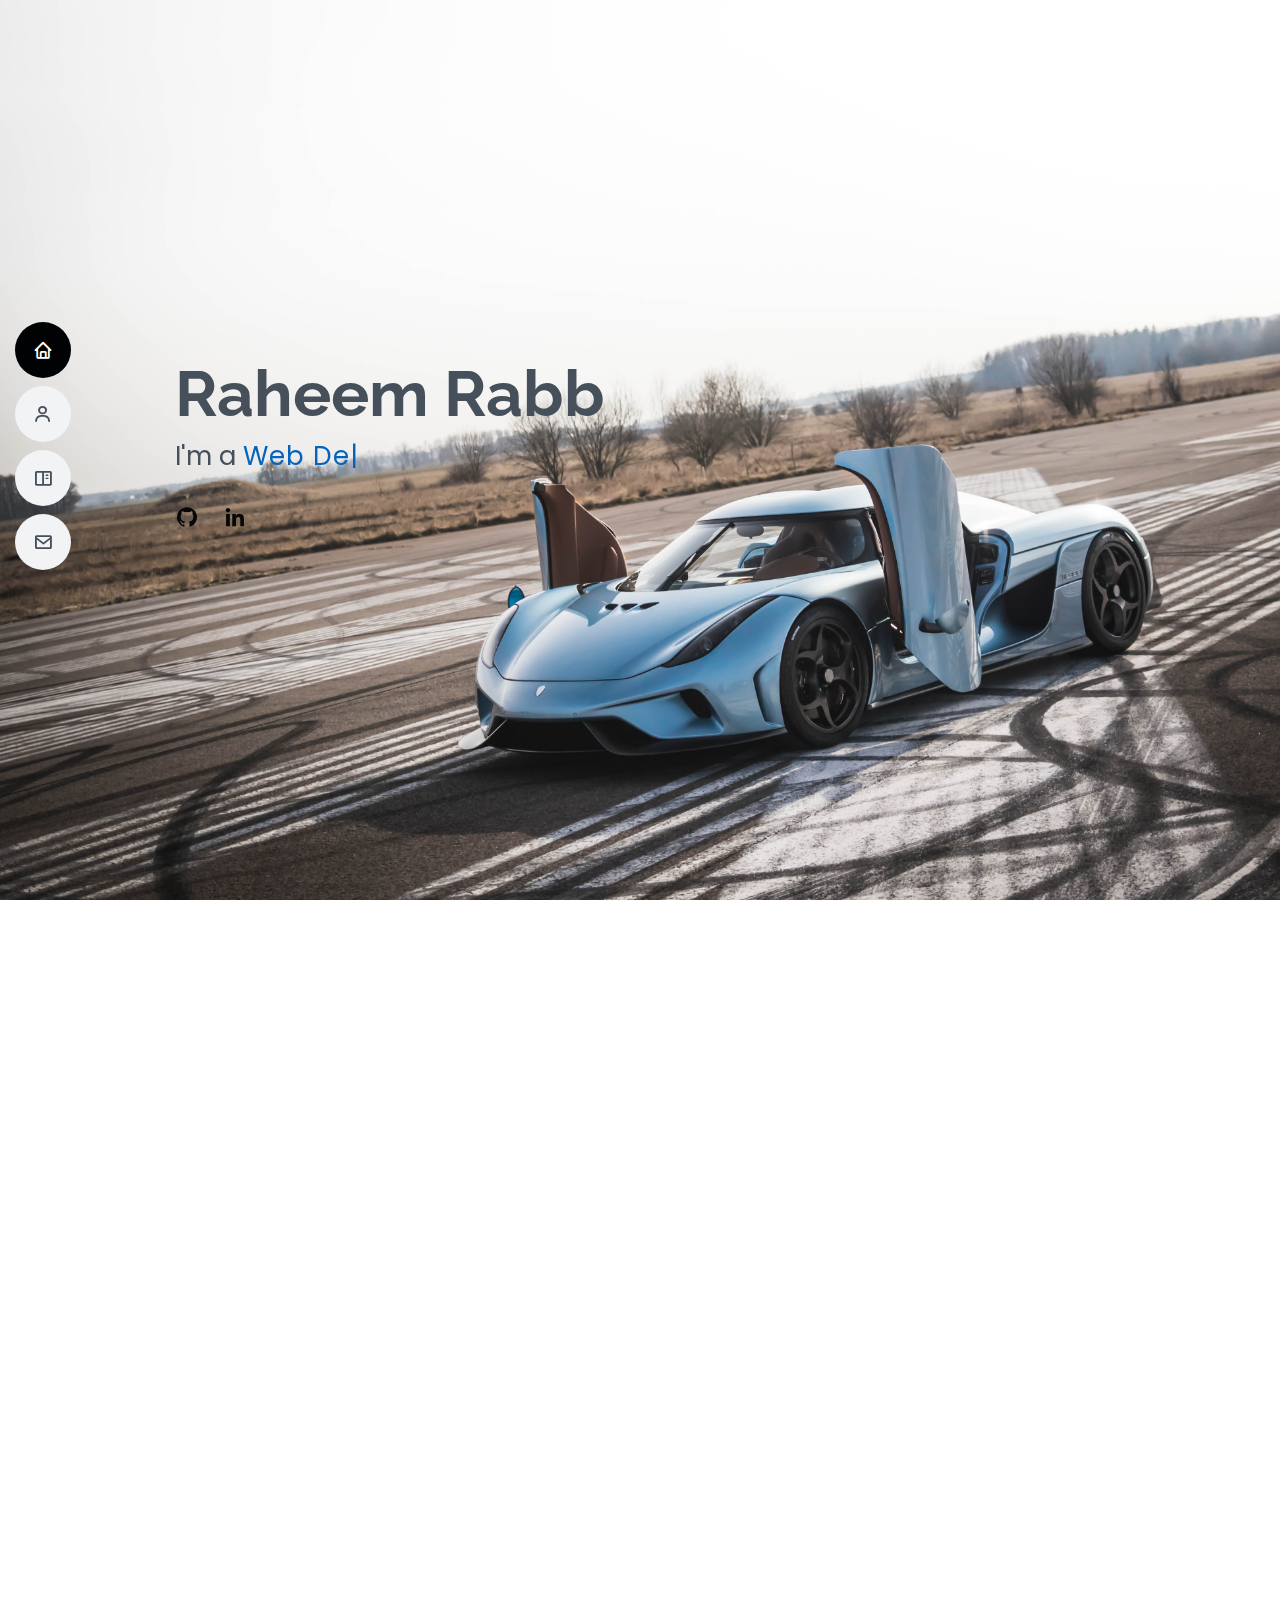
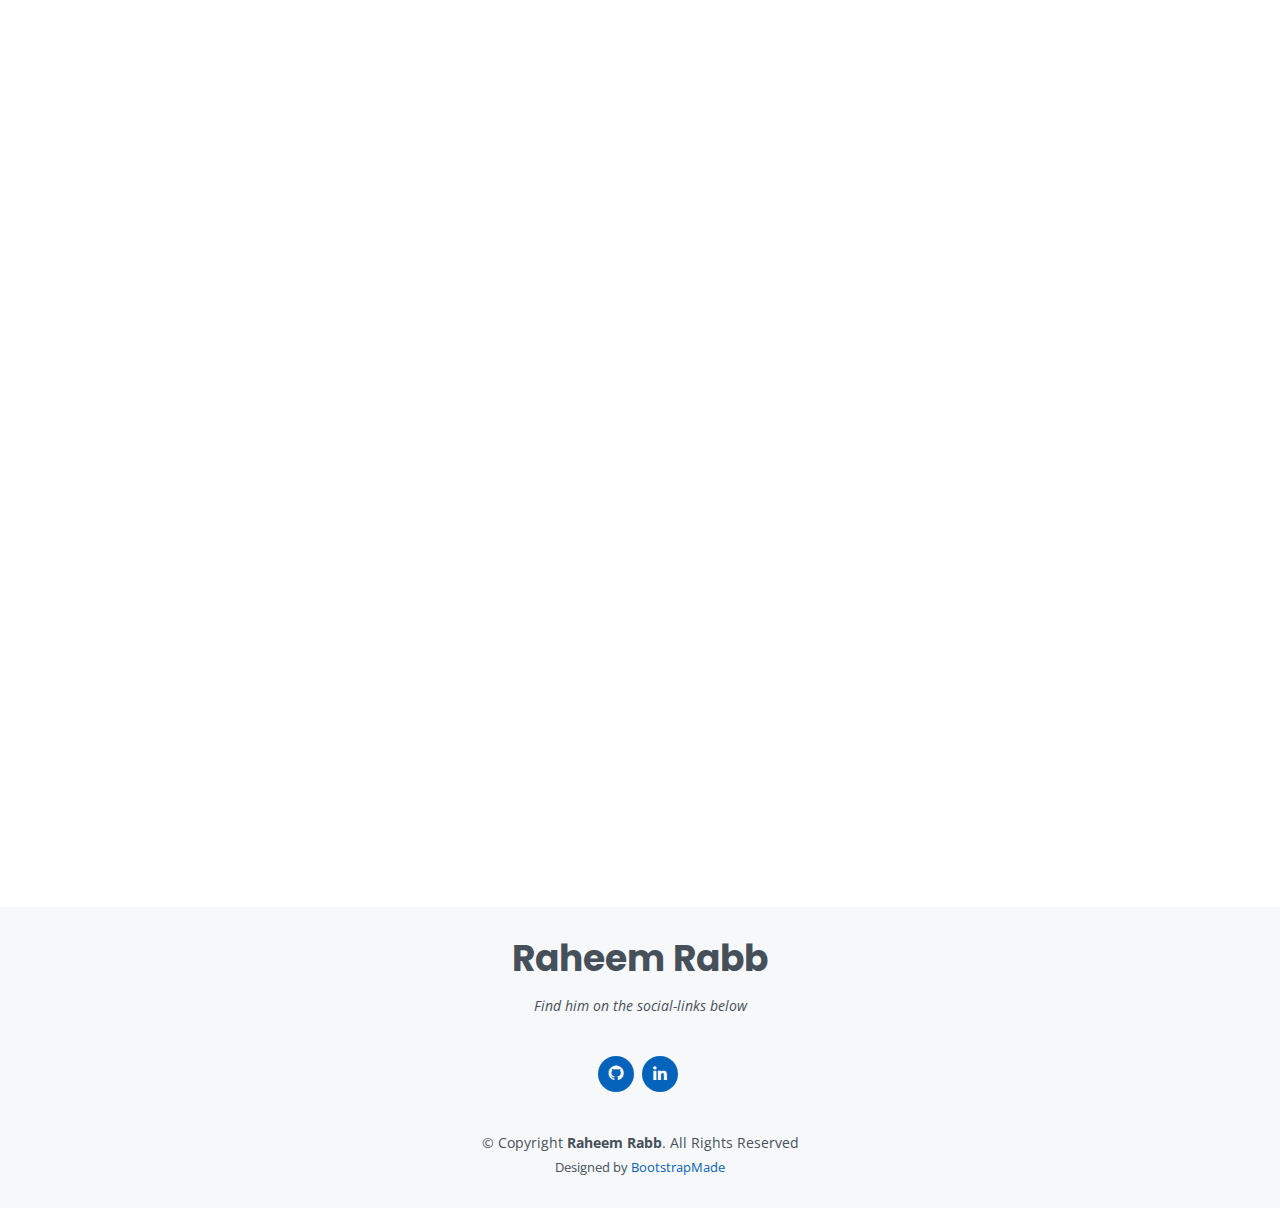
==== commit 25b8fa50: "final edits" ====
--- a/index.html
+++ b/index.html
@@ -58,7 +58,7 @@
   <section id="hero" class="d-flex flex-column justify-content-center">
     <div class="container" data-aos="zoom-in" data-aos-delay="100">
       <h1>Raheem Rabb</h1>
-      <p>I'm <span class="typed" data-typed-items="Web Developer"></span></p>
+      <p>I'm a <span class="typed" data-typed-items="Web Developer"></span></p>
       <div class="social-links">
         <a href="https://github.com/RaheemR" class="Github"><i class="bx bxl-github"></i></a>
         <a href="https://www.linkedin.com/in/raheem-rabb-8a09a1162/" class="linkedin"><i class="bx bxl-linkedin"></i></a>
@@ -74,7 +74,7 @@
 
         <div class="section-title">
           <h2>About</h2>
-          <p>Raheem is an up and coming Webdevloper eager to tackle any task.
+          <p>Raheem is an up and coming Web devloper eager to tackle any task.
             Amazing attention to detail with an unstoppable work ethic.
             Ability to adapt to a fast paced environment and works well in stressful situations.
           </p>
@@ -94,8 +94,8 @@
                 <ul>
                   <li><i class="icofont-rounded-right"></i> <strong>Birthday:</strong> 30 September 1994</li>
                   <li><i class="icofont-rounded-right"></i> <strong>Website:</strong> www.example.com</li>
-                  <li><i class="icofont-rounded-right"></i> <strong>Phone:</strong> +415 990 3138</li>
-                  <li><i class="icofont-rounded-right"></i> <strong>City:</strong> City : Sacramento, USA</li>
+                  <li><i class="icofont-rounded-right"></i> <strong>Phone:</strong> +1 415 990 3138</li>
+                  <li><i class="icofont-rounded-right"></i> <strong>City:</strong> Sacramento, USA</li>
                 </ul>
               </div>
               <div class="col-lg-6">
@@ -192,8 +192,8 @@
               <div class="address">
                 <i class="icofont-google-map"></i>
                 <h4>Location:</h4>
-                <p>6355 Laguna Mirage Ln
-                  Elk Grove, CA 95758</p>
+                <p>
+                  Elk Grove, CA</p>
               </div>
 
               <div class="email">
@@ -260,7 +260,7 @@
         <a href="https://www.linkedin.com/in/raheem-rabb-8a09a1162/" class="linkedin"><i class="bx bxl-linkedin"></i></a>
       </div>
       <div class="copyright">
-        &copy; Copyright <strong><span>RaheemRabb</span></strong>. All Rights Reserved
+        &copy; Copyright <strong><span>Raheem Rabb</span></strong>. All Rights Reserved
       </div>
       <div class="credits">
         <!-- All the links in the footer should remain intact. -->
